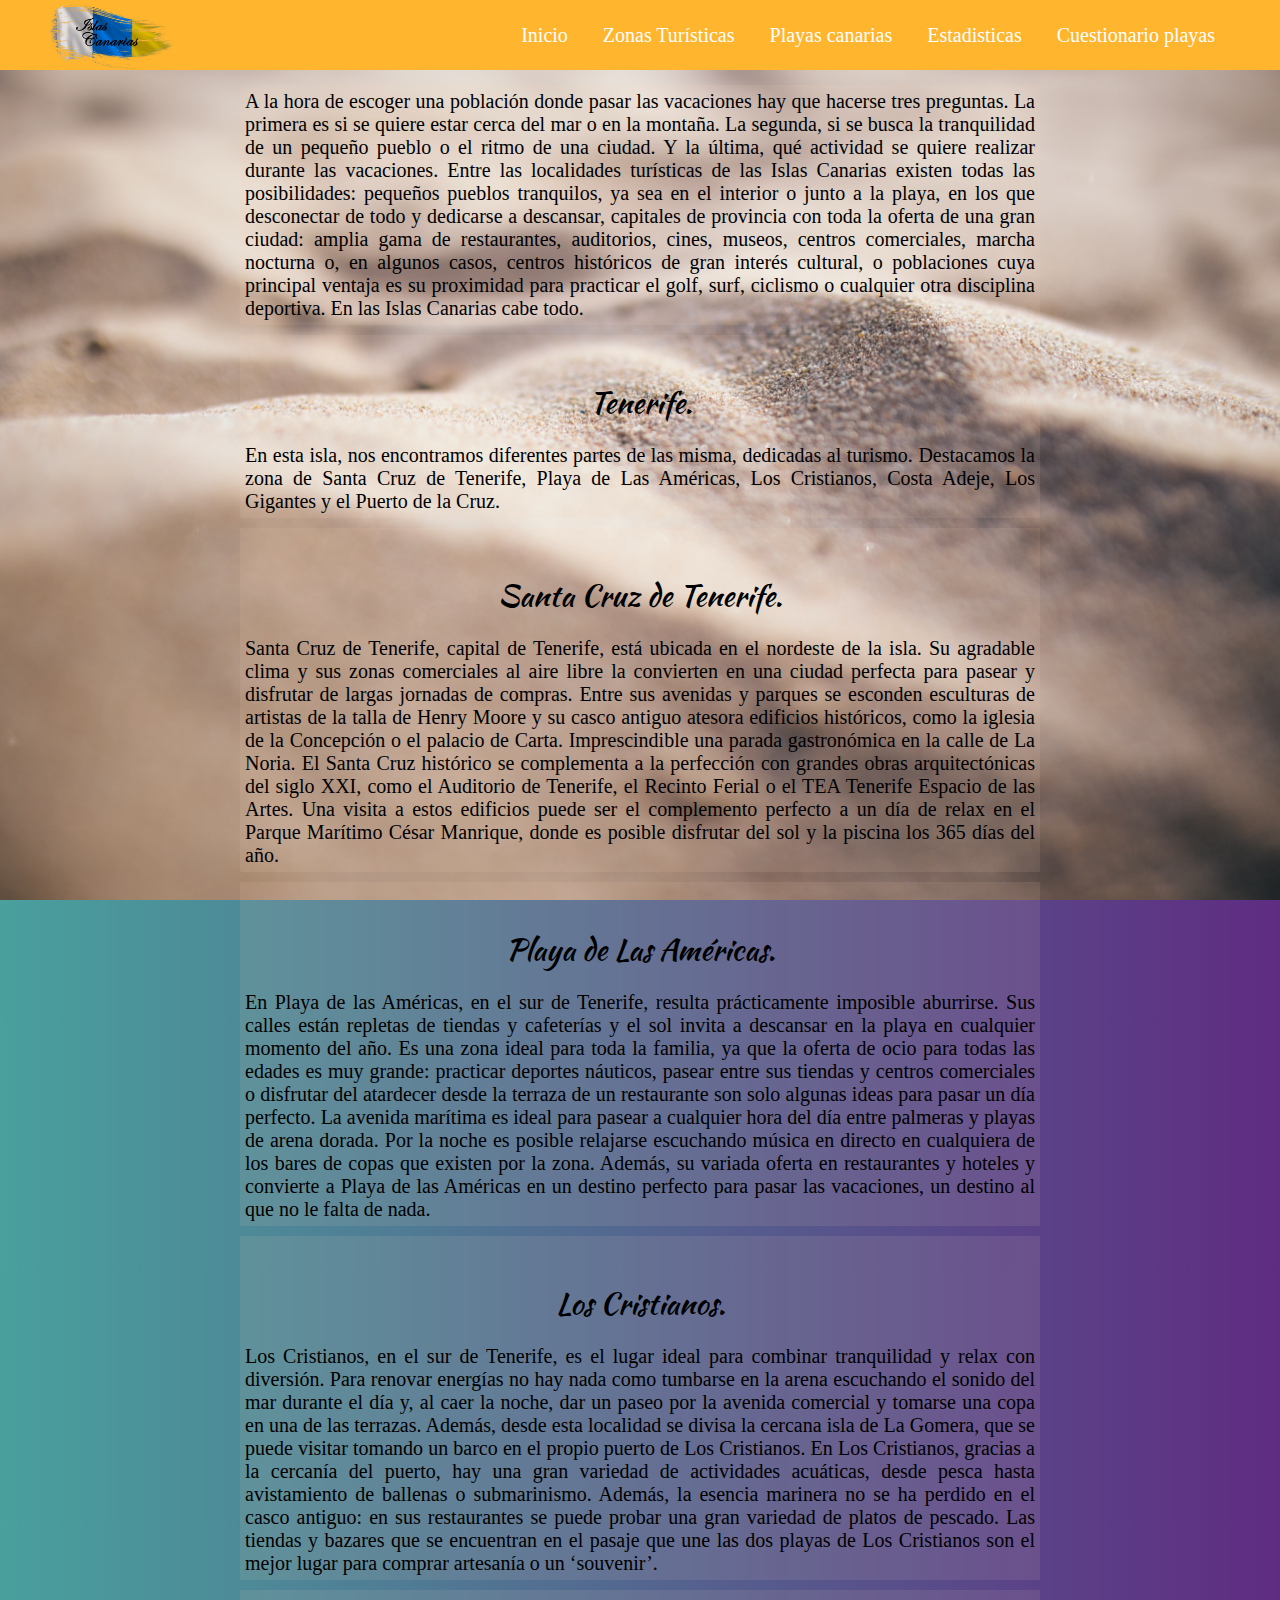
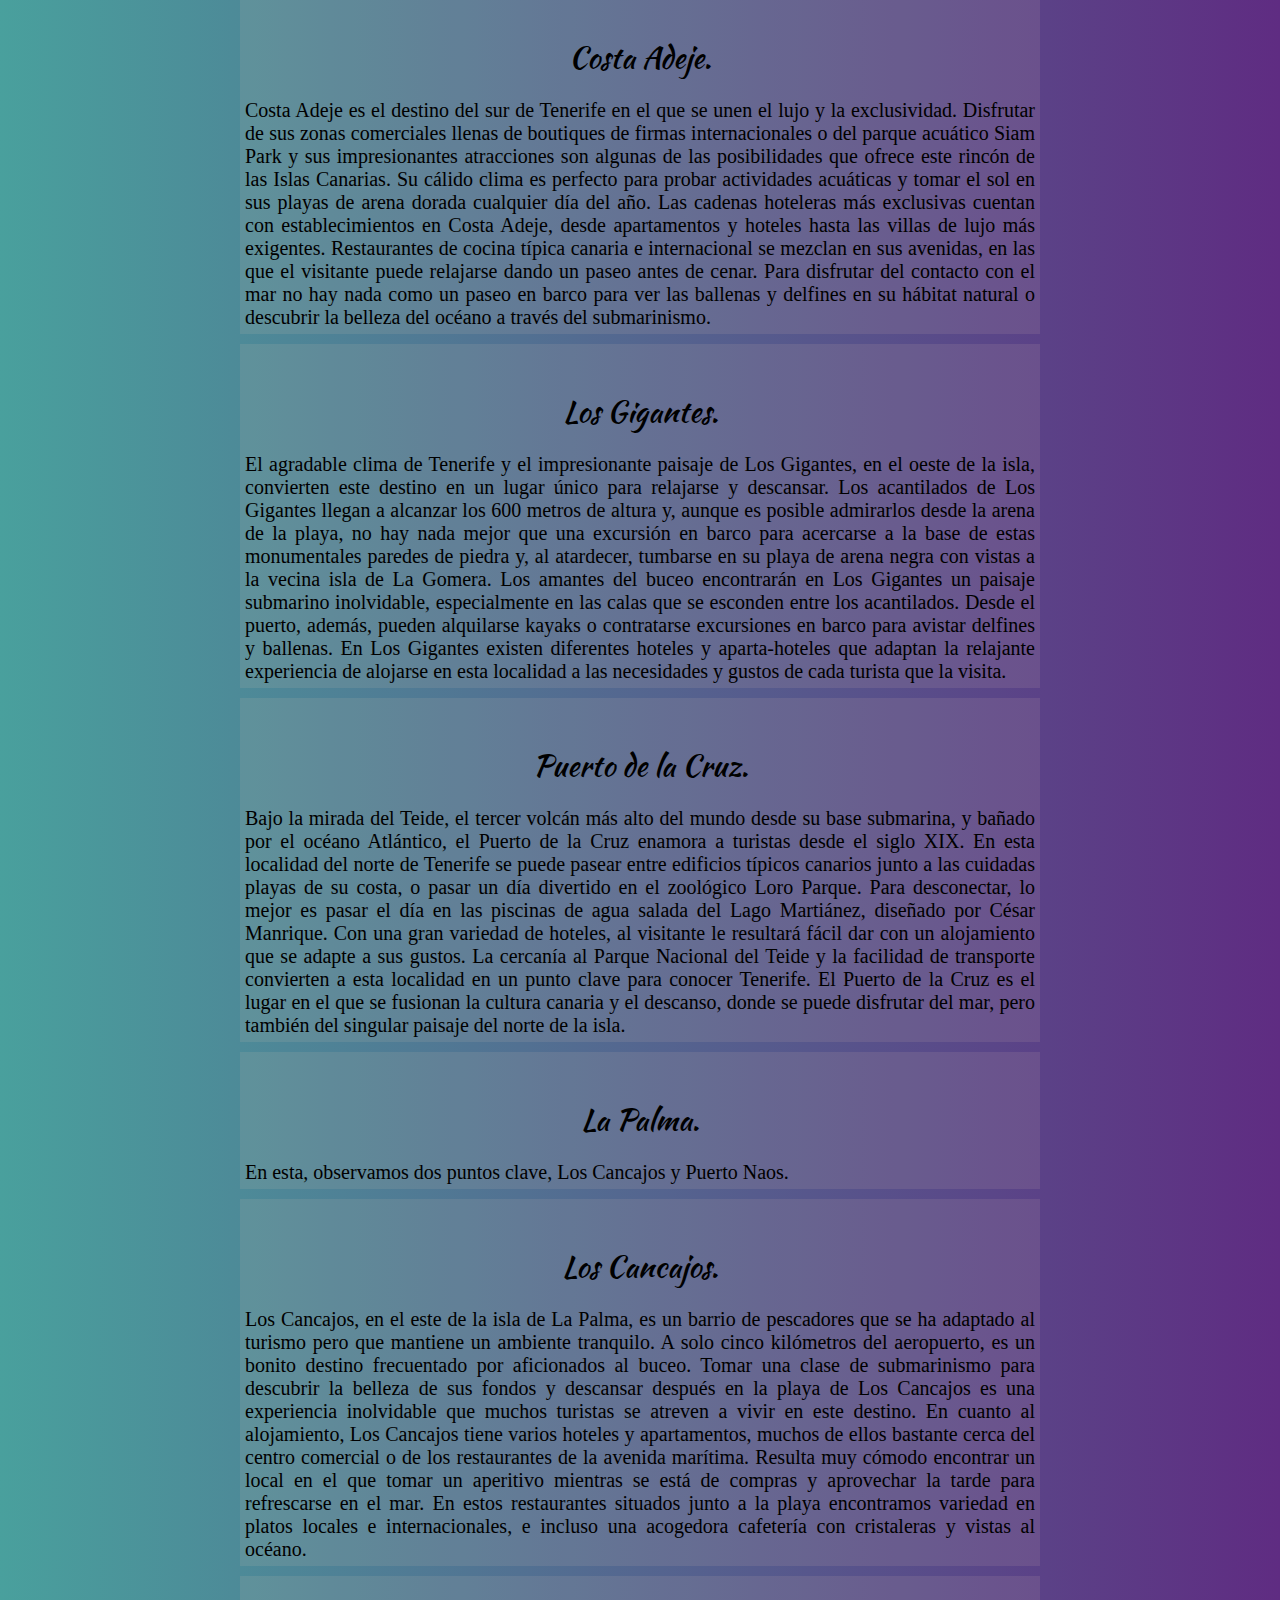
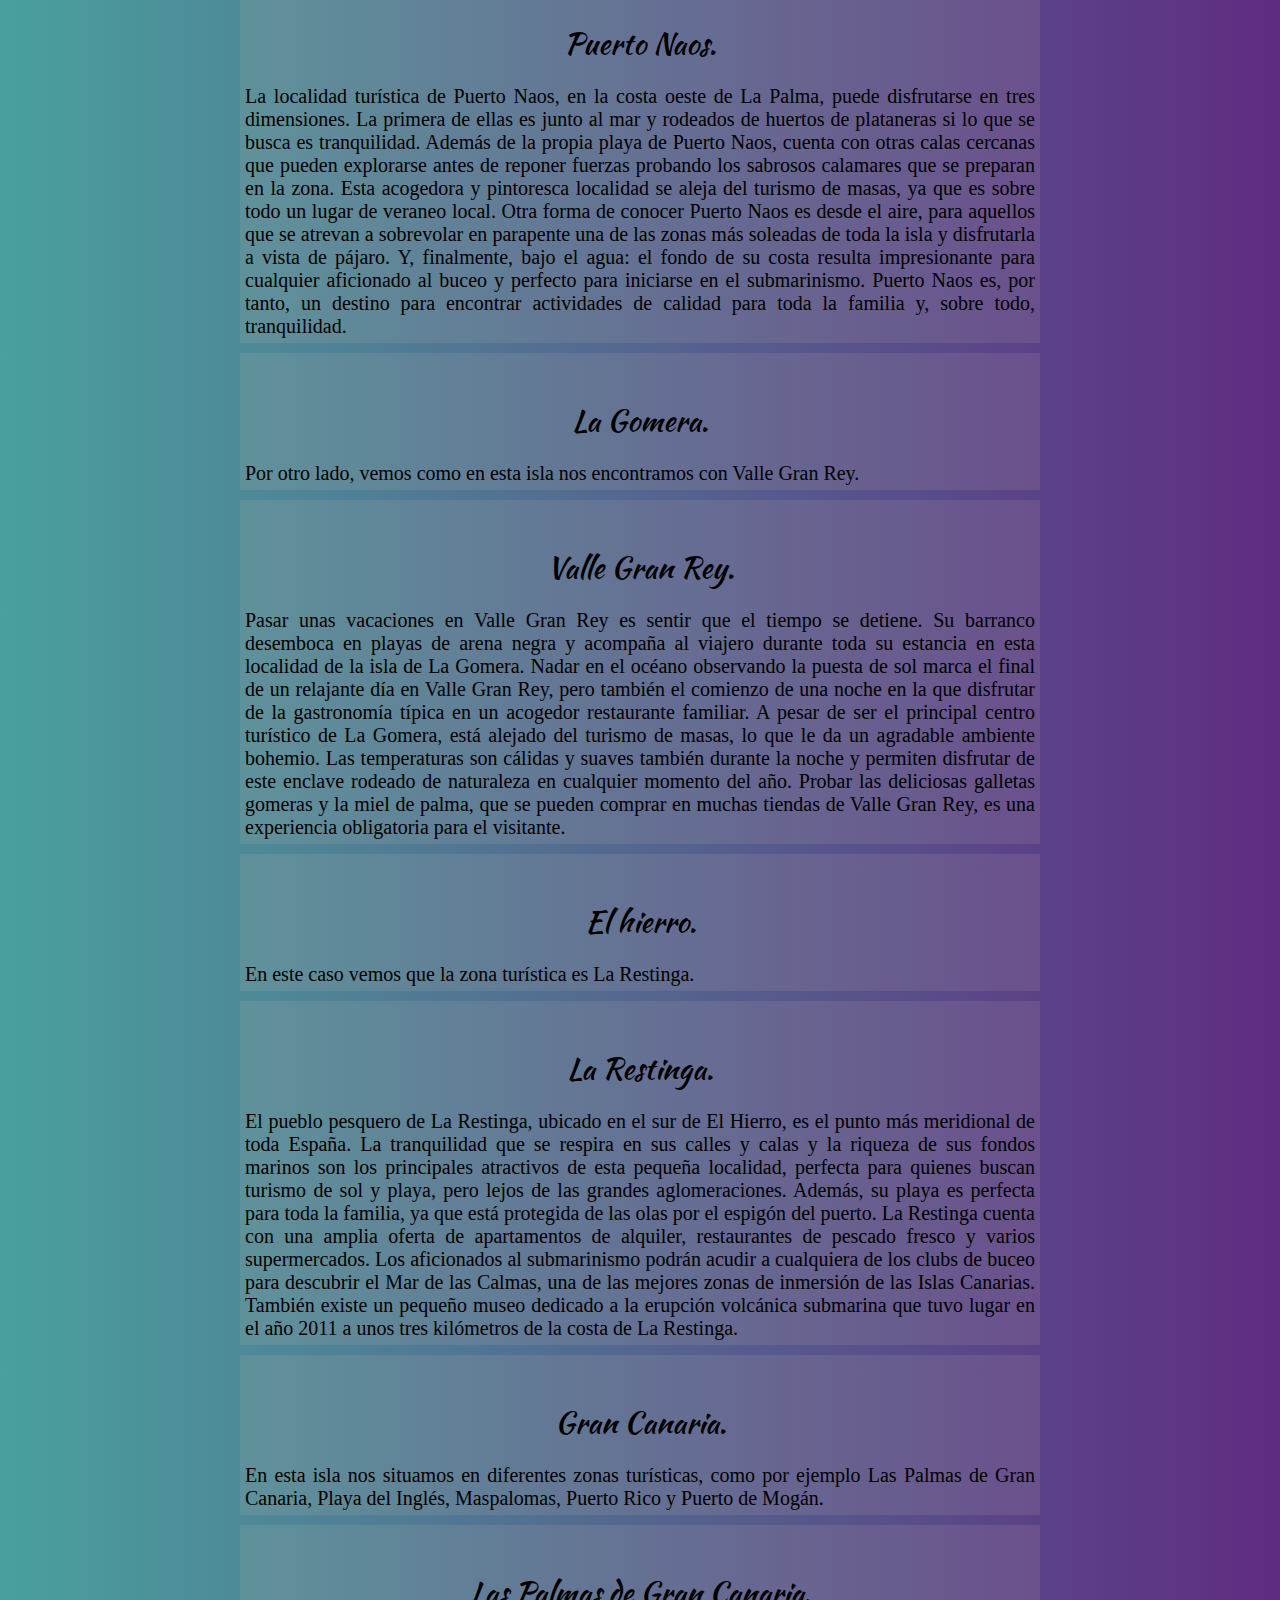
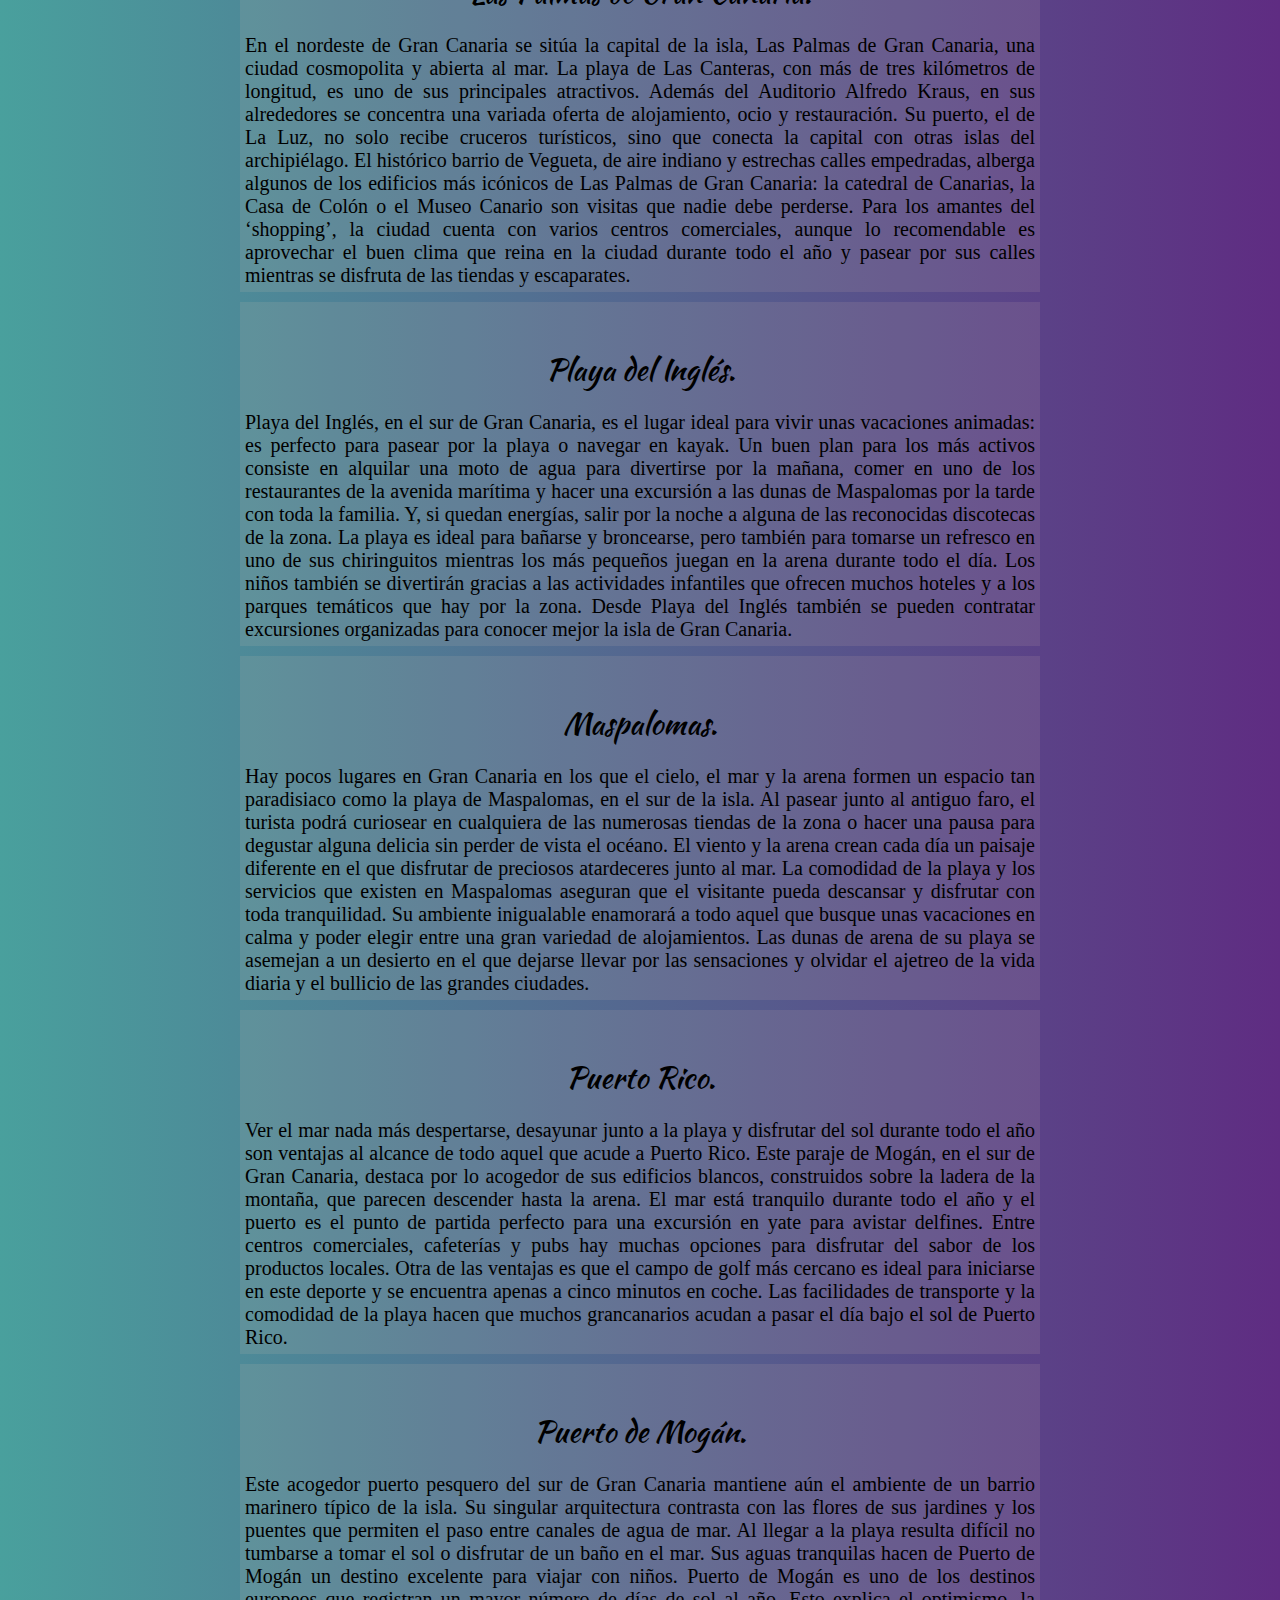
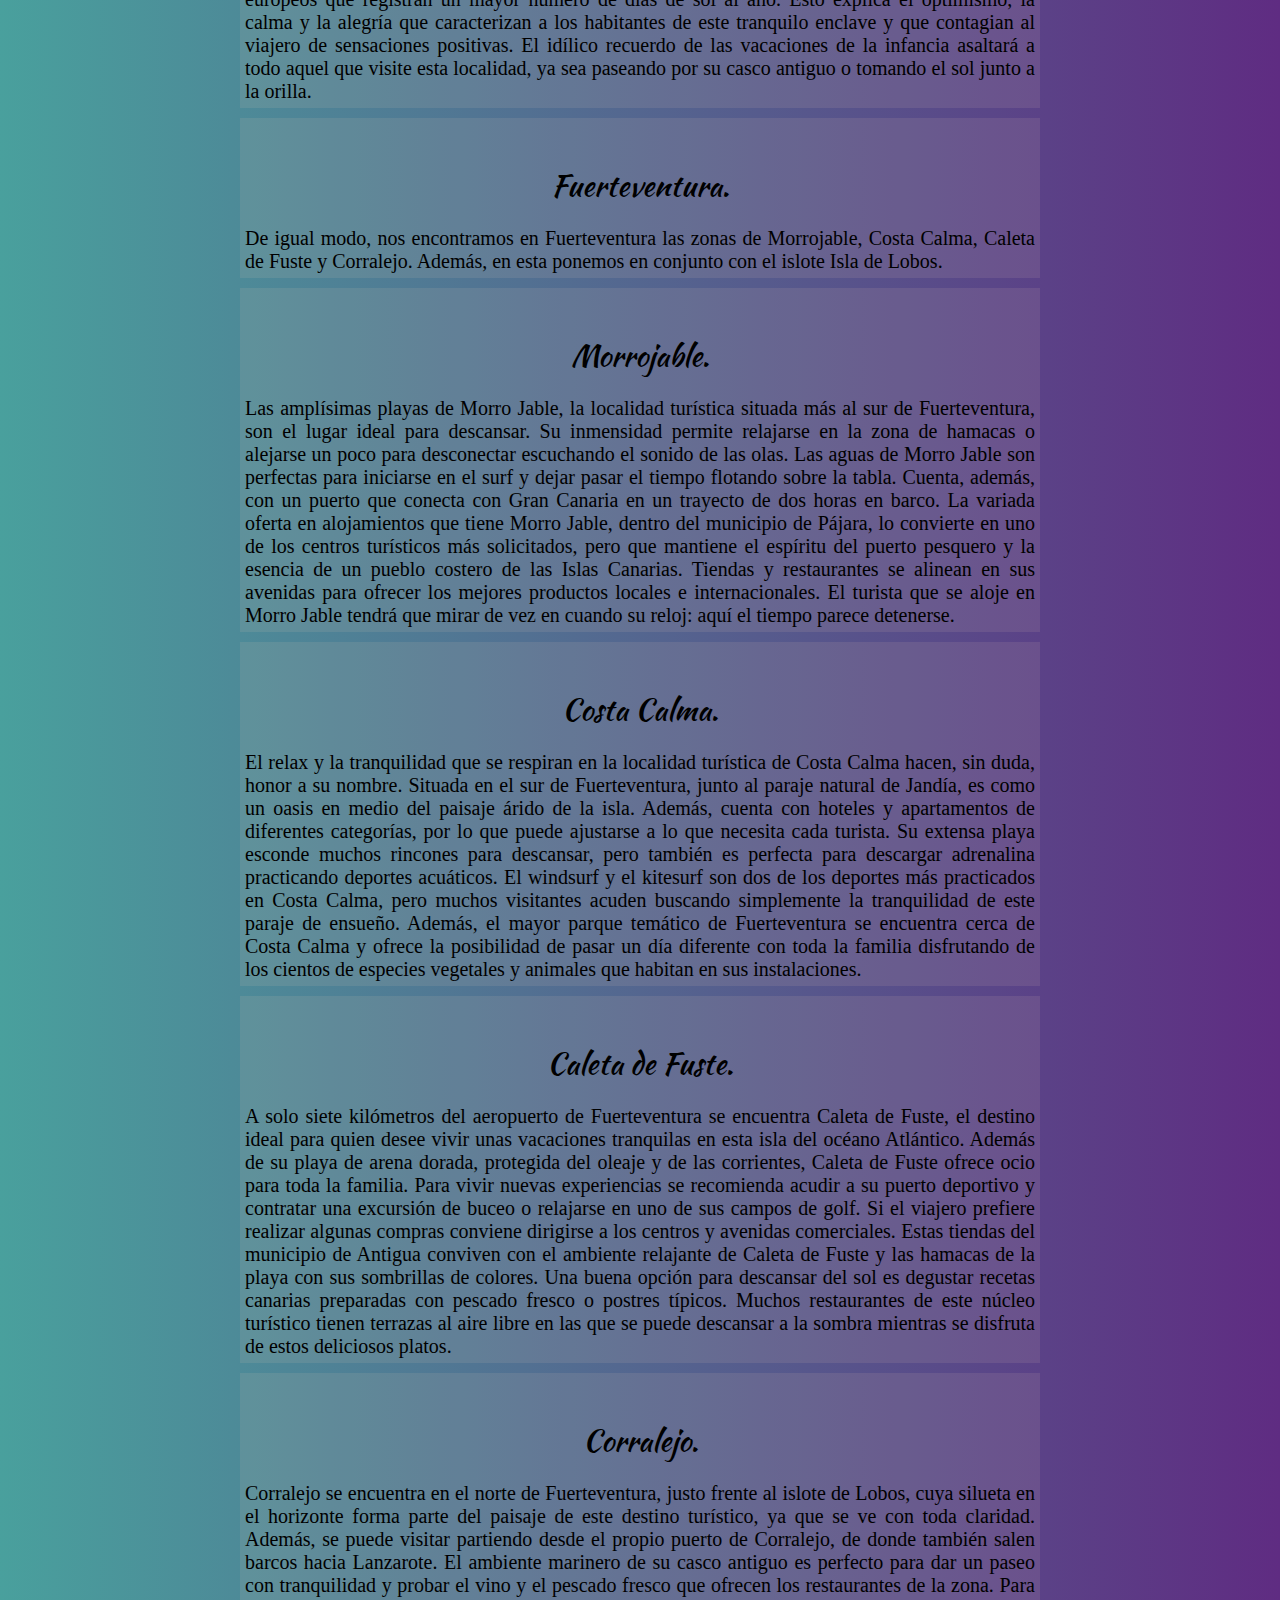
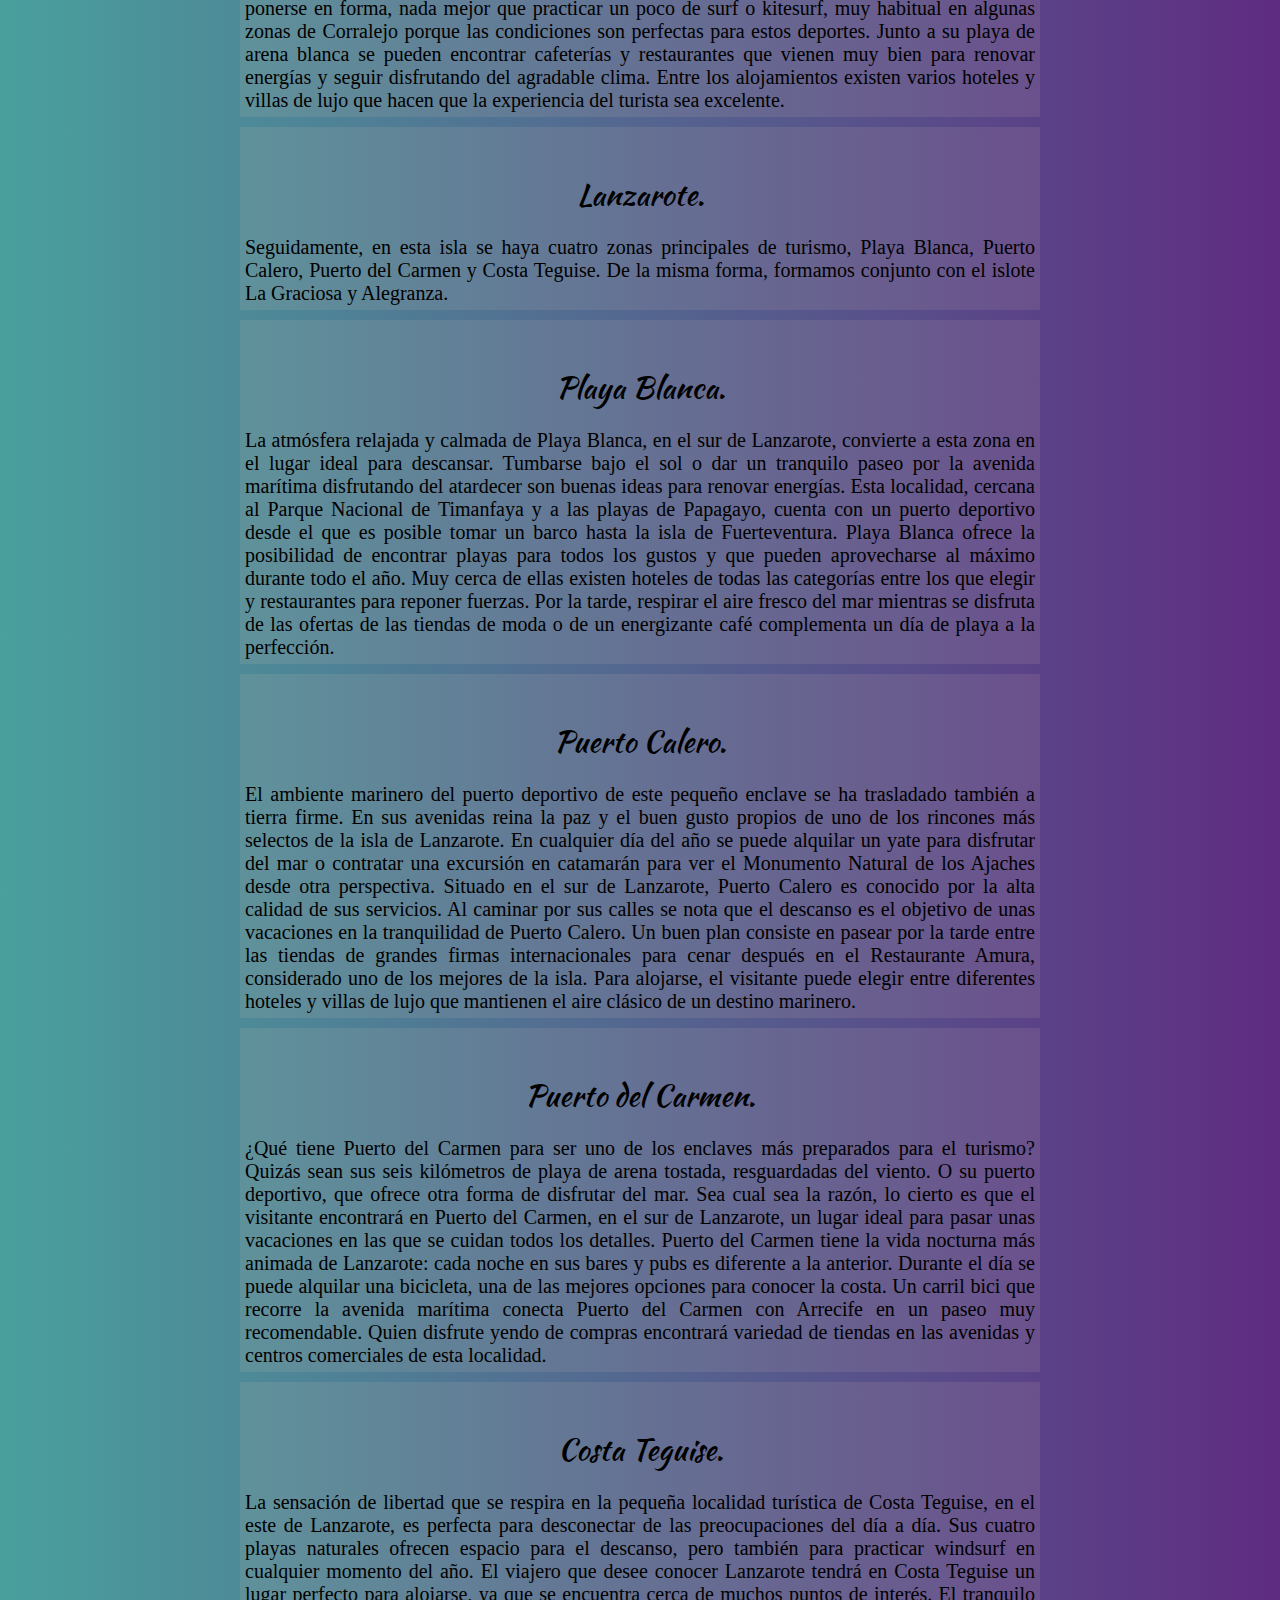
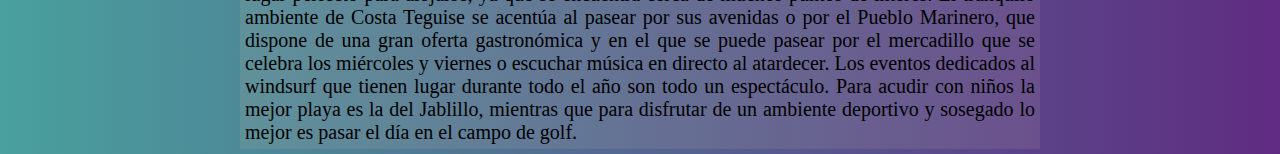
==== zonasturisticas.html @ 50552e31 "arreglos textos" ====
<!DOCTYPE html>
<html lang="es">

<head>
	<meta charset="UTF-8">
	<meta name="viewport" content="width=device-width, user-scalable=no, initial-scale=1.0, maximum-scale=1.0, minimum-scale=1.0">
	<title>TurismoCanarias.es</title>

	<!-- Scripts -->
	<script src="https://ajax.aspnetcdn.com/ajax/jQuery/jquery-3.3.1.min.js"></script>
	<script src="js/jquery.flexslider.js"></script>
	<script src="js/main-js.js"></script>

	<!-- Estilos -->
	<link rel="stylesheet" href="css/flexslider.css">
	<link rel="stylesheet" href="css/font-awesome.css">
	<link rel="stylesheet" href="css/main-estilos.css">
	<link rel="stylesheet" href="css/zonas-stylos.css">

	<!-- fuentes -->
	<link href="https://fonts.googleapis.com/css?family=Kaushan+Script|Pacifico" rel="stylesheet">
</head>

<body>
	<header>
		<div class="nav-mobile">
			<div class="block-icon">
				<img src="icons/menu.svg" alt="abrir menu" class="icono-normal abrir">
				<span class="texto info">Menú</span>
			</div>
		</div>
		<div class="nav-mobile-group">
			<ul>
				<li>
					<img src="icons/logo.png" alt="">
				</li>

				<li>
					<img src="icons/flecha-derecha-en-boton-circular.svg" alt="" class="details">
					<a href="index.html" class="item-group" class="texto">Inicio</a>
				</li>
				<li>
					<img src="icons/flecha-derecha-en-boton-circular.svg" alt="" class="details">
					<a href="zonasturistica.html" class="item-group" class="texto">Zonas Turísticas</a>
				</li>
				<li>
					<img src="icons/flecha-derecha-en-boton-circular.svg" alt="" class="details">
					<a href="#playas" class="item-group" class="texto">Playas canarias</a>
				</li>
				<li>
					<img src="icons/flecha-derecha-en-boton-circular.svg" alt="" class="details">
					<a href="#estadistica" class="item-group" class="texto">Estadisticas</a>
				</li>
				<li>
					<img src="icons/flecha-derecha-en-boton-circular.svg" alt="" class="details">
					<a href="#cuestionario" class="item-group" class="texto">Cuestionario playas</a>
				</li>
			</ul>
		</div>
		<div class="nav-desktop">
			<div class="bloqueA">
				<img src="icons/logo.png" alt="">
			</div>
			<div class="bloqueB">
				<a href="index.html" class="item-group">Inicio</a>

				<a href="zonasturisticas.html" class="item-group">Zonas Turísticas</a>

				<a href="#playas" class="item-group">Playas canarias</a>

				<a href="#estadistica" class="item-group">Estadisticas</a>

				<a href="#cuestionario" class="item-group">Cuestionario playas</a>
			</div>
		</div>
	</header>

	<div class="section1">
		<p> A la hora de escoger una población donde pasar las vacaciones hay que hacerse tres preguntas. La primera es si se quiere estar cerca del mar o en la montaña. La segunda, si se busca la tranquilidad de un pequeño pueblo o el ritmo de una ciudad. Y la última, qué actividad se quiere realizar durante las vacaciones. Entre las localidades turísticas de las Islas Canarias existen todas las posibilidades: pequeños pueblos tranquilos, ya sea en el interior o junto a la playa, en los que desconectar de todo y dedicarse a descansar, capitales de provincia con toda la oferta de una gran ciudad: amplia gama de restaurantes, auditorios, cines, museos, centros comerciales, marcha nocturna o, en algunos casos, centros históricos de gran interés cultural, o poblaciones cuya principal ventaja es su proximidad para practicar el golf, surf, ciclismo o cualquier otra disciplina deportiva. En las Islas Canarias cabe todo.
		</p>	
			
		<p>
			<span class="tituloNombre">Tenerife.</span>
			En esta isla, nos encontramos diferentes partes de las misma, dedicadas al turismo. Destacamos la zona de Santa Cruz de Tenerife, Playa de Las Américas, Los Cristianos, Costa Adeje, Los Gigantes y el Puerto de la Cruz.
		</p>

		
		<p>
			<span class="tituloNombre">Santa Cruz de Tenerife.</span>
			Santa Cruz de Tenerife, capital de Tenerife, está ubicada en el nordeste de la isla. Su agradable clima y sus zonas comerciales al aire libre la convierten en una ciudad perfecta para pasear y disfrutar de largas jornadas de compras. Entre sus avenidas y parques se esconden esculturas de artistas de la talla de Henry Moore y su casco antiguo atesora edificios históricos, como la iglesia de la Concepción o el palacio de Carta. Imprescindible una parada gastronómica en la calle de La Noria. El Santa Cruz histórico se complementa a la perfección con grandes obras arquitectónicas del siglo XXI, como el Auditorio de Tenerife, el Recinto Ferial o el TEA Tenerife Espacio de las Artes. Una visita a estos edificios puede ser el complemento perfecto a un día de relax en el Parque Marítimo César Manrique, donde es posible disfrutar del sol y la piscina los 365 días del año.
		</p>

		
		<p>
		<span class="tituloNombre"> Playa de Las Américas.</span>
			En Playa de las Américas, en el sur de Tenerife, resulta prácticamente imposible aburrirse. Sus calles están repletas de tiendas y cafeterías y el sol invita a descansar en la playa en cualquier momento del año. Es una zona ideal para toda la familia, ya que la oferta de ocio para todas las edades es muy grande: practicar deportes náuticos, pasear entre sus tiendas y centros comerciales o disfrutar del atardecer desde la terraza de un restaurante son solo algunas ideas para pasar un día perfecto. La avenida marítima es ideal para pasear a cualquier hora del día entre palmeras y playas de arena dorada. Por la noche es posible relajarse escuchando música en directo en cualquiera de los bares de copas que existen por la zona. Además, su variada oferta en restaurantes y hoteles y convierte a Playa de las Américas en un destino perfecto para pasar las vacaciones, un destino al que no le falta de nada. </p>

		
		<p><span class="tituloNombre">Los Cristianos.</span>
		Los Cristianos, en el sur de Tenerife, es el lugar ideal para combinar tranquilidad y relax con diversión. Para renovar energías no hay nada como tumbarse en la arena escuchando el sonido del mar durante el día y, al caer la noche, dar un paseo por la avenida comercial y tomarse una copa en una de las terrazas. Además, desde esta localidad se divisa la cercana isla de La Gomera, que se puede visitar tomando un barco en el propio puerto de Los Cristianos. En Los Cristianos, gracias a la cercanía del puerto, hay una gran variedad de actividades acuáticas, desde pesca hasta avistamiento de ballenas o submarinismo. Además, la esencia marinera no se ha perdido en el casco antiguo: en sus restaurantes se puede probar una gran variedad de platos de pescado. Las tiendas y bazares que se encuentran en el pasaje que une las dos playas de Los Cristianos son el mejor lugar para comprar artesanía o un ‘souvenir’.</p>

		
		<p>
		<span class="tituloNombre">Costa Adeje.</span>
		Costa Adeje es el destino del sur de Tenerife en el que se unen el lujo y la exclusividad. Disfrutar de sus zonas comerciales llenas de boutiques de firmas internacionales o del parque acuático Siam Park y sus impresionantes atracciones son algunas de las posibilidades que ofrece este rincón de las Islas Canarias. Su cálido clima es perfecto para probar actividades acuáticas y tomar el sol en sus playas de arena dorada cualquier día del año. Las cadenas hoteleras más exclusivas cuentan con establecimientos en Costa Adeje, desde apartamentos y hoteles hasta las villas de lujo más exigentes. Restaurantes de cocina típica canaria e internacional se mezclan en sus avenidas, en las que el visitante puede relajarse dando un paseo antes de cenar. Para disfrutar del contacto con el mar no hay nada como un paseo en barco para ver las ballenas y delfines en su hábitat natural o descubrir la belleza del océano a través del submarinismo.</p>

		
		<p>
		<span class="tituloNombre">Los Gigantes.</span>
		El agradable clima de Tenerife y el impresionante paisaje de Los Gigantes, en el oeste de la isla, convierten este destino en un lugar único para relajarse y descansar. Los acantilados de Los Gigantes llegan a alcanzar los 600 metros de altura y, aunque es posible admirarlos desde la arena de la playa, no hay nada mejor que una excursión en barco para acercarse a la base de estas monumentales paredes de piedra y, al atardecer, tumbarse en su playa de arena negra con vistas a la vecina isla de La Gomera. Los amantes del buceo encontrarán en Los Gigantes un paisaje submarino inolvidable, especialmente en las calas que se esconden entre los acantilados. Desde el puerto, además, pueden alquilarse kayaks o contratarse excursiones en barco para avistar delfines y ballenas. En Los Gigantes existen diferentes hoteles y aparta-hoteles que adaptan la relajante experiencia de alojarse en esta localidad a las necesidades y gustos de cada turista que la visita.</p>

		
		<p>
		<span class="tituloNombre">Puerto de la Cruz.</span>
		Bajo la mirada del Teide, el tercer volcán más alto del mundo desde su base submarina, y bañado por el océano Atlántico, el Puerto de la Cruz enamora a turistas desde el siglo XIX. En esta localidad del norte de Tenerife se puede pasear entre edificios típicos canarios junto a las cuidadas playas de su costa, o pasar un día divertido en el zoológico Loro Parque. Para desconectar, lo mejor es pasar el día en las piscinas de agua salada del Lago Martiánez, diseñado por César Manrique. Con una gran variedad de hoteles, al visitante le resultará fácil dar con un alojamiento que se adapte a sus gustos. La cercanía al Parque Nacional del Teide y la facilidad de transporte convierten a esta localidad en un punto clave para conocer Tenerife. El Puerto de la Cruz es el lugar en el que se fusionan la cultura canaria y el descanso, donde se puede disfrutar del mar, pero también del singular paisaje del norte de la isla. </p>

		
		<p> 
		<span class="tituloNombre">La Palma.</span>
		En esta, observamos dos puntos clave, Los Cancajos y Puerto Naos. </p>

		
		<p>
		<span class="tituloNombre">Los Cancajos.</span>
		Los Cancajos, en el este de la isla de La Palma, es un barrio de pescadores que se ha adaptado al turismo pero que mantiene un ambiente tranquilo. A solo cinco kilómetros del aeropuerto, es un bonito destino frecuentado por aficionados al buceo. Tomar una clase de submarinismo para descubrir la belleza de sus fondos y descansar después en la playa de Los Cancajos es una experiencia inolvidable que muchos turistas se atreven a vivir en este destino. En cuanto al alojamiento, Los Cancajos tiene varios hoteles y apartamentos, muchos de ellos bastante cerca del centro comercial o de los restaurantes de la avenida marítima. Resulta muy cómodo encontrar un local en el que tomar un aperitivo mientras se está de compras y aprovechar la tarde para refrescarse en el mar. En estos restaurantes situados junto a la playa encontramos variedad en platos locales e internacionales, e incluso una acogedora cafetería con cristaleras y vistas al océano.</p>

		
		<p>
		<span class="tituloNombre">Puerto Naos.</span>
		La localidad turística de Puerto Naos, en la costa oeste de La Palma, puede disfrutarse en tres dimensiones. La primera de ellas es junto al mar y rodeados de huertos de plataneras si lo que se busca es tranquilidad. Además de la propia playa de Puerto Naos, cuenta con otras calas cercanas que pueden explorarse antes de reponer fuerzas probando los sabrosos calamares que se preparan en la zona. Esta acogedora y pintoresca localidad se aleja del turismo de masas, ya que es sobre todo un lugar de veraneo local. Otra forma de conocer Puerto Naos es desde el aire, para aquellos que se atrevan a sobrevolar en parapente una de las zonas más soleadas de toda la isla y disfrutarla a vista de pájaro. Y, finalmente, bajo el agua: el fondo de su costa resulta impresionante para cualquier aficionado al buceo y perfecto para iniciarse en el submarinismo. Puerto Naos es, por tanto, un destino para encontrar actividades de calidad para toda la familia y, sobre todo, tranquilidad.</p>

		
		<p>
		<span class="tituloNombre">La Gomera.</span>
		Por otro lado, vemos como en esta isla nos encontramos con Valle Gran Rey.</p>

		
		<p>
		<span class="tituloNombre">Valle Gran Rey.</span>Pasar unas vacaciones en Valle Gran Rey es sentir que el tiempo se detiene. Su barranco desemboca en playas de arena negra y acompaña al viajero durante toda su estancia en esta localidad de la isla de La Gomera. Nadar en el océano observando la puesta de sol marca el final de un relajante día en Valle Gran Rey, pero también el comienzo de una noche en la que disfrutar de la gastronomía típica en un acogedor restaurante familiar. A pesar de ser el principal centro turístico de La Gomera, está alejado del turismo de masas, lo que le da un agradable ambiente bohemio. Las temperaturas son cálidas y suaves también durante la noche y permiten disfrutar de este enclave rodeado de naturaleza en cualquier momento del año. Probar las deliciosas galletas gomeras y la miel de palma, que se pueden comprar en muchas tiendas de Valle Gran Rey, es una experiencia obligatoria para el visitante. </p>

		
		<p>
		<span class="tituloNombre">El hierro.</span>
		En este caso vemos que la zona turística es La Restinga. </p>

		
		<p>
		<span class="tituloNombre">La Restinga.</span>
		El pueblo pesquero de La Restinga, ubicado en el sur de El Hierro, es el punto más meridional de toda España. La tranquilidad que se respira en sus calles y calas y la riqueza de sus fondos marinos son los principales atractivos de esta pequeña localidad, perfecta para quienes buscan turismo de sol y playa, pero lejos de las grandes aglomeraciones. Además, su playa es perfecta para toda la familia, ya que está protegida de las olas por el espigón del puerto. La Restinga cuenta con una amplia oferta de apartamentos de alquiler, restaurantes de pescado fresco y varios supermercados. Los aficionados al submarinismo podrán acudir a cualquiera de los clubs de buceo para descubrir el Mar de las Calmas, una de las mejores zonas de inmersión de las Islas Canarias. También existe un pequeño museo dedicado a la erupción volcánica submarina que tuvo lugar en el año 2011 a unos tres kilómetros de la costa de La Restinga.</p>

		
		<p>
		<span class="tituloNombre">Gran Canaria.</span>
		En esta isla nos situamos en diferentes zonas turísticas, como por ejemplo Las Palmas de Gran Canaria, Playa del Inglés, Maspalomas, Puerto Rico y Puerto de Mogán. </p>

		
		<p>
		<span class="tituloNombre">Las Palmas de Gran Canaria.</span>
		En el nordeste de Gran Canaria se sitúa la capital de la isla, Las Palmas de Gran Canaria, una ciudad cosmopolita y abierta al mar. La playa de Las Canteras, con más de tres kilómetros de longitud, es uno de sus principales atractivos. Además del Auditorio Alfredo Kraus, en sus alrededores se concentra una variada oferta de alojamiento, ocio y restauración. Su puerto, el de La Luz, no solo recibe cruceros turísticos, sino que conecta la capital con otras islas del archipiélago. El histórico barrio de Vegueta, de aire indiano y estrechas calles empedradas, alberga algunos de los edificios más icónicos de Las Palmas de Gran Canaria: la catedral de Canarias, la Casa de Colón o el Museo Canario son visitas que nadie debe perderse. Para los amantes del ‘shopping’, la ciudad cuenta con varios centros comerciales, aunque lo recomendable es aprovechar el buen clima que reina en la ciudad durante todo el año y pasear por sus calles mientras se disfruta de las tiendas y escaparates.</p>

		
		<p>
		<span class="tituloNombre">Playa del Inglés.</span>
		Playa del Inglés, en el sur de Gran Canaria, es el lugar ideal para vivir unas vacaciones animadas: es perfecto para pasear por la playa o navegar en kayak. Un buen plan para los más activos consiste en alquilar una moto de agua para divertirse por la mañana, comer en uno de los restaurantes de la avenida marítima y hacer una excursión a las dunas de Maspalomas por la tarde con toda la familia. Y, si quedan energías, salir por la noche a alguna de las reconocidas discotecas de la zona. La playa es ideal para bañarse y broncearse, pero también para tomarse un refresco en uno de sus chiringuitos mientras los más pequeños juegan en la arena durante todo el día. Los niños también se divertirán gracias a las actividades infantiles que ofrecen muchos hoteles y a los parques temáticos que hay por la zona. Desde Playa del Inglés también se pueden contratar excursiones organizadas para conocer mejor la isla de Gran Canaria. </p>

		
		<p><span class="tituloNombre">Maspalomas.</span>Hay pocos lugares en Gran Canaria en los que el cielo, el mar y la arena formen un espacio tan paradisiaco como la playa de Maspalomas, en el sur de la isla. Al pasear junto al antiguo faro, el turista podrá curiosear en cualquiera de las numerosas tiendas de la zona o hacer una pausa para degustar alguna delicia sin perder de vista el océano. El viento y la arena crean cada día un paisaje diferente en el que disfrutar de preciosos atardeceres junto al mar. La comodidad de la playa y los servicios que existen en Maspalomas aseguran que el visitante pueda descansar y disfrutar con toda tranquilidad. Su ambiente inigualable enamorará a todo aquel que busque unas vacaciones en calma y poder elegir entre una gran variedad de alojamientos. Las dunas de arena de su playa se asemejan a un desierto en el que dejarse llevar por las sensaciones y olvidar el ajetreo de la vida diaria y el bullicio de las grandes ciudades.</p>

		
		<p><span class="tituloNombre">Puerto Rico.</span>Ver el mar nada más despertarse, desayunar junto a la playa y disfrutar del sol durante todo el año son ventajas al alcance de todo aquel que acude a Puerto Rico. Este paraje de Mogán, en el sur de Gran Canaria, destaca por lo acogedor de sus edificios blancos, construidos sobre la ladera de la montaña, que parecen descender hasta la arena. El mar está tranquilo durante todo el año y el puerto es el punto de partida perfecto para una excursión en yate para avistar delfines. Entre centros comerciales, cafeterías y pubs hay muchas opciones para disfrutar del sabor de los productos locales. Otra de las ventajas es que el campo de golf más cercano es ideal para iniciarse en este deporte y se encuentra apenas a cinco minutos en coche. Las facilidades de transporte y la comodidad de la playa hacen que muchos grancanarios acudan a pasar el día bajo el sol de Puerto Rico.</p>

		
		<p><span class="tituloNombre">Puerto de Mogán.</span>Este acogedor puerto pesquero del sur de Gran Canaria mantiene aún el ambiente de un barrio marinero típico de la isla. Su singular arquitectura contrasta con las flores de sus jardines y los puentes que permiten el paso entre canales de agua de mar. Al llegar a la playa resulta difícil no tumbarse a tomar el sol o disfrutar de un baño en el mar. Sus aguas tranquilas hacen de Puerto de Mogán un destino excelente para viajar con niños. Puerto de Mogán es uno de los destinos europeos que registran un mayor número de días de sol al año. Esto explica el optimismo, la calma y la alegría que caracterizan a los habitantes de este tranquilo enclave y que contagian al viajero de sensaciones positivas. El idílico recuerdo de las vacaciones de la infancia asaltará a todo aquel que visite esta localidad, ya sea paseando por su casco antiguo o tomando el sol junto a la orilla.</p>

		
		<p><span class="tituloNombre">Fuerteventura.</span>De igual modo, nos encontramos en Fuerteventura las zonas de Morrojable, Costa Calma, Caleta de Fuste y Corralejo. Además, en esta ponemos en conjunto con el islote Isla de Lobos. </p>

		
		<p><span class="tituloNombre">Morrojable.</span>Las amplísimas playas de Morro Jable, la localidad turística situada más al sur de Fuerteventura, son el lugar ideal para descansar. Su inmensidad permite relajarse en la zona de hamacas o alejarse un poco para desconectar escuchando el sonido de las olas. Las aguas de Morro Jable son perfectas para iniciarse en el surf y dejar pasar el tiempo flotando sobre la tabla. Cuenta, además, con un puerto que conecta con Gran Canaria en un trayecto de dos horas en barco. La variada oferta en alojamientos que tiene Morro Jable, dentro del municipio de Pájara, lo convierte en uno de los centros turísticos más solicitados, pero que mantiene el espíritu del puerto pesquero y la esencia de un pueblo costero de las Islas Canarias. Tiendas y restaurantes se alinean en sus avenidas para ofrecer los mejores productos locales e internacionales. El turista que se aloje en Morro Jable tendrá que mirar de vez en cuando su reloj: aquí el tiempo parece detenerse. </p>

		
		<p><span class="tituloNombre">Costa Calma.</span>El relax y la tranquilidad que se respiran en la localidad turística de Costa Calma hacen, sin duda, honor a su nombre. Situada en el sur de Fuerteventura, junto al paraje natural de Jandía, es como un oasis en medio del paisaje árido de la isla. Además, cuenta con hoteles y apartamentos de diferentes categorías, por lo que puede ajustarse a lo que necesita cada turista. Su extensa playa esconde muchos rincones para descansar, pero también es perfecta para descargar adrenalina practicando deportes acuáticos. El windsurf y el kitesurf son dos de los deportes más practicados en Costa Calma, pero muchos visitantes acuden buscando simplemente la tranquilidad de este paraje de ensueño. Además, el mayor parque temático de Fuerteventura se encuentra cerca de Costa Calma y ofrece la posibilidad de pasar un día diferente con toda la familia disfrutando de los cientos de especies vegetales y animales que habitan en sus instalaciones. </p>

		
		<p><span class="tituloNombre">Caleta de Fuste.</span>A solo siete kilómetros del aeropuerto de Fuerteventura se encuentra Caleta de Fuste, el destino ideal para quien desee vivir unas vacaciones tranquilas en esta isla del océano Atlántico. Además de su playa de arena dorada, protegida del oleaje y de las corrientes, Caleta de Fuste ofrece ocio para toda la familia. Para vivir nuevas experiencias se recomienda acudir a su puerto deportivo y contratar una excursión de buceo o relajarse en uno de sus campos de golf. Si el viajero prefiere realizar algunas compras conviene dirigirse a los centros y avenidas comerciales. Estas tiendas del municipio de Antigua conviven con el ambiente relajante de Caleta de Fuste y las hamacas de la playa con sus sombrillas de colores. Una buena opción para descansar del sol es degustar recetas canarias preparadas con pescado fresco o postres típicos. Muchos restaurantes de este núcleo turístico tienen terrazas al aire libre en las que se puede descansar a la sombra mientras se disfruta de estos deliciosos platos.</p>

		
		<p><span class="tituloNombre">Corralejo.</span>Corralejo se encuentra en el norte de Fuerteventura, justo frente al islote de Lobos, cuya silueta en el horizonte forma parte del paisaje de este destino turístico, ya que se ve con toda claridad. Además, se puede visitar partiendo desde el propio puerto de Corralejo, de donde también salen barcos hacia Lanzarote. El ambiente marinero de su casco antiguo es perfecto para dar un paseo con tranquilidad y probar el vino y el pescado fresco que ofrecen los restaurantes de la zona. Para ponerse en forma, nada mejor que practicar un poco de surf o kitesurf, muy habitual en algunas zonas de Corralejo porque las condiciones son perfectas para estos deportes. Junto a su playa de arena blanca se pueden encontrar cafeterías y restaurantes que vienen muy bien para renovar energías y seguir disfrutando del agradable clima. Entre los alojamientos existen varios hoteles y villas de lujo que hacen que la experiencia del turista sea excelente.</p>
		
		
		<p><span class="tituloNombre">Lanzarote.</span>Seguidamente, en esta isla se haya cuatro zonas principales de turismo, Playa Blanca, Puerto Calero, Puerto del Carmen y Costa Teguise. De la misma forma, formamos conjunto con el islote La Graciosa y Alegranza.</p>
		
		
		<p><span class="tituloNombre">Playa Blanca.</span>La atmósfera relajada y calmada de Playa Blanca, en el sur de Lanzarote, convierte a esta zona en el lugar ideal para descansar. Tumbarse bajo el sol o dar un tranquilo paseo por la avenida marítima disfrutando del atardecer son buenas ideas para renovar energías. Esta localidad, cercana al Parque Nacional de Timanfaya y a las playas de Papagayo, cuenta con un puerto deportivo desde el que es posible tomar un barco hasta la isla de Fuerteventura. Playa Blanca ofrece la posibilidad de encontrar playas para todos los gustos y que pueden aprovecharse al máximo durante todo el año. Muy cerca de ellas existen hoteles de todas las categorías entre los que elegir y restaurantes para reponer fuerzas. Por la tarde, respirar el aire fresco del mar mientras se disfruta de las ofertas de las tiendas de moda o de un energizante café complementa un día de playa a la perfección.</p>

		
		<p><span class="tituloNombre">Puerto Calero.</span>El ambiente marinero del puerto deportivo de este pequeño enclave se ha trasladado también a tierra firme. En sus avenidas reina la paz y el buen gusto propios de uno de los rincones más selectos de la isla de Lanzarote. En cualquier día del año se puede alquilar un yate para disfrutar del mar o contratar una excursión en catamarán para ver el Monumento Natural de los Ajaches desde otra perspectiva. Situado en el sur de Lanzarote, Puerto Calero es conocido por la alta calidad de sus servicios. Al caminar por sus calles se nota que el descanso es el objetivo de unas vacaciones en la tranquilidad de Puerto Calero. Un buen plan consiste en pasear por la tarde entre las tiendas de grandes firmas internacionales para cenar después en el Restaurante Amura, considerado uno de los mejores de la isla. Para alojarse, el visitante puede elegir entre diferentes hoteles y villas de lujo que mantienen el aire clásico de un destino marinero. </p>

		
		<p><span class="tituloNombre">Puerto del Carmen.</span>
		¿Qué tiene Puerto del Carmen para ser uno de los enclaves más preparados para el turismo? Quizás sean sus seis kilómetros de playa de arena tostada, resguardadas del viento. O su puerto deportivo, que ofrece otra forma de disfrutar del mar. Sea cual sea la razón, lo cierto es que el visitante encontrará en Puerto del Carmen, en el sur de Lanzarote, un lugar ideal para pasar unas vacaciones en las que se cuidan todos los detalles. Puerto del Carmen tiene la vida nocturna más animada de Lanzarote: cada noche en sus bares y pubs es diferente a la anterior. Durante el día se puede alquilar una bicicleta, una de las mejores opciones para conocer la costa. Un carril bici que recorre la avenida marítima conecta Puerto del Carmen con Arrecife en un paseo muy recomendable. Quien disfrute yendo de compras encontrará variedad de tiendas en las avenidas y centros comerciales de esta localidad.</p>

		
		<p><span class="tituloNombre">Costa Teguise.</span>
		La sensación de libertad que se respira en la pequeña localidad turística de Costa Teguise, en el este de Lanzarote, es perfecta para desconectar de las preocupaciones del día a día. Sus cuatro playas naturales ofrecen espacio para el descanso, pero también para practicar windsurf en cualquier momento del año. El viajero que desee conocer Lanzarote tendrá en Costa Teguise un lugar perfecto para alojarse, ya que se encuentra cerca de muchos puntos de interés. El tranquilo ambiente de Costa Teguise se acentúa al pasear por sus avenidas o por el Pueblo Marinero, que dispone de una gran oferta gastronómica y en el que se puede pasear por el mercadillo que se celebra los miércoles y viernes o escuchar música en directo al atardecer. Los eventos dedicados al windsurf que tienen lugar durante todo el año son todo un espectáculo. Para acudir con niños la mejor playa es la del Jablillo, mientras que para disfrutar de un ambiente deportivo y sosegado lo mejor es pasar el día en el campo de golf.</p>
	</div>
</body>
</html>
---- css/main-estilos.css ----
/* 
colores:
	naranja:    FF5533
	rojo:       E64E30
	azul:       3A8AC0
	amarillo    FFB52D
	gris:		4C4C4C

fuentes:
	font-family: 'Pacifico', cursive;
	font-family: 'Kaushan Script', cursive;
*/

* {
    padding: 0;
    margin: 0;
    -webkit-box-sizing: border-box;
    -moz-box-sizing: border-box;
    box-sizing: border-box;
    font-size: 20px;
}

body {
    background-color: #2edaec;
}

/* clases generales*/

.icono-normal {
    width: 30px;
    height: 30px;
}

/* clases generales*/

.nav-mobile {
    height: 70px;
    background-color: #FFB52D;
    position: fixed;
    width: 100%;
    top: 0;
    left: 0;
    z-index: 2;
    padding-top: 9px;
}

.block-text {
    width: 50%;
}

.block-icon {
    text-align: center;
    width: 170px;
    padding: 7px;
    padding-right: 0;
    cursor: pointer;
    display: flex;
    justify-content: center;
    align-items: center;
}

.texto {
    font-size: 1.5em;
    color: white;
}

.info {
    margin-left: 15px;
}

.nav-mobile-group {
    padding-top: 55px;
    background-color: #FFB52D;
    min-width: 200px;
    height: 100vh;
    max-width: 250px;
    position: fixed;
    top: 0;
    left: -100%;
    z-index: 1;
}

.nav-mobile-group > ul > li {
    padding: 10px;
    display: flex;
    align-items: center;
}

.nav-mobile-group > ul > li:nth-child(1) {
    text-align: center;
    padding: 20px;
    display: block;
}

.details {
    width: 15px;
    height: 15px;
    margin: 5px;
}

.nav-mobile-group > ul > li > a {
    color: white;
    text-decoration: none;
}

.nav-mobile-group > ul > li > a:hover {
    color: #3A8AC0;
}

.nav-mobile-group > ul > li:nth-child(1) > img {
    width: 200px;
}

.nav-desktop {
    background-color: #FFB52D;
    padding-left: 50px;
    padding-right: 50px;
    display: flex;
    align-items: center;
    position: fixed;
    width: 100%;
    top: 0;
    left: 0;
    z-index: 99;
}

.nav-desktop > .bloqueA {
    width: 140px;
}

.nav-desktop > .bloqueA > img {
    display: block;
    width: 100%;
}

.nav-desktop > .bloqueB {
    text-align: right;
    width: 100%;
}

.nav-desktop > .bloqueB > a {
    margin: 10px;
    padding: 5px;
    color: white;
    text-decoration: none;
}

.nav-desktop > .bloqueB > a:hover {
    color: #3A8AC0;
}

.nav-mobile {
    display: none;
    z-index: 100;
}

.nav-mobile-group {
    display: none;
    z-index: 99;
}

/*fin navegador*/

.section {
    padding: 20px;
}

.bloque1 {
    margin-top: 70px;
    background-image: url(../img/rene_egli_sotavento_fuerteventura.jpg);
    background-repeat: no-repeat;
    background-attachment: fixed;
    background-size: cover;
    background-position: center;
    padding: 0;
}

.bloque1 > h1 {
    background-color: rgba(255, 255, 255, 0.2);
    text-align: center;
    font-family: 'Kaushan Script', cursive;
    font-size: 2em;
    padding: 50px;
    color: #4C4C4C;
}

.bloque1 > h1 > span {
    font-size: 2.3em;
}

.tituloNombre {
    font-family: 'Kaushan Script', cursive;
    font-size: 1.5em;
    padding-top:40px;
    text-align: center;
    margin-bottom: 20px;
}

.section:nth-child(2n) {
    background-color: white;
}

.section > div > img {
    display: block;
    margin: auto;
}

.bloque2{
	display: flex;
	flex-wrap: wrap;
	justify-content: space-around;
	align-items: center;
	padding-bottom: 50px;
	padding-top: 0;
	
	background-image: url(../img/beach-dunes-sand-34061.jpg);
	background-attachment: fixed;
	background-position: center;
	background-repeat: no-repeat;
	background-size: cover;
}

.bloque2 > div{
	width: 700px;
	text-align: center;
}

.flexslider {
	background-color: rgba(255,255,255,0.5);
    max-width: 50%;
	height: 300px;
}

.flex-caption {
    width: 100%;
    left: 0;
    bottom: 0;
    color: #fff;
    text-shadow: 0 -1px 0 rgba(0, 0, 0, .3);
    font-size: 1.2em;
    color: black;
    font-family: 'Kaushan Script', cursive;
    text-align: center;
    padding: 5px;
}

.bloque3 {
	display: flex;
	flex-wrap: wrap;
	justify-content: space-between;
	padding-top: 30px;
	padding-bottom: 30px;
}

.bloque3 > div{
	width: 50%;
	max-width: 900px;
	text-align: center;
}

.playistas{
    display: block;
    width: 100%;
    max-width: 810px;
    height: 110vh;
    margin: auto;
    border: none;
}

.bloque4 > h1{	
	font-family: 'Kaushan Script', cursive;
	text-align: center;
	padding: 30px;
}

@media only screen and (max-width: 800px) {
    .nav-mobile {
        display: block;
    }

    .nav-mobile-group {
        display: block;
    }

    .nav-desktop {
        display: none;
    }

    .container {
        margin-top: 50px;
    }

    .flexslider {
        max-width: 100%;
		height: auto;
    }
	
	.bloque3 > div{
		width: 100%;
	}
}
---- css/zonas-stylos.css ----
.section1{	
	padding-top: 80px;
	background-image: url(../img/beach-dunes-sand-34061.jpg);
	background-attachment: fixed;
	background-position: center;
	background-repeat: no-repeat;
	background-size: cover;
	display: flex;
	flex-wrap: wrap;
	justify-content: space-around;
	align-items:flex-start;
}

p{
	display: block;
	width: 100%;
	max-width: 800px;
	background-color: rgba(255, 218, 185,0.1);
	text-align: justify;
	padding: 5px;
	margin: 5px;
}

span{
	display: block;
}
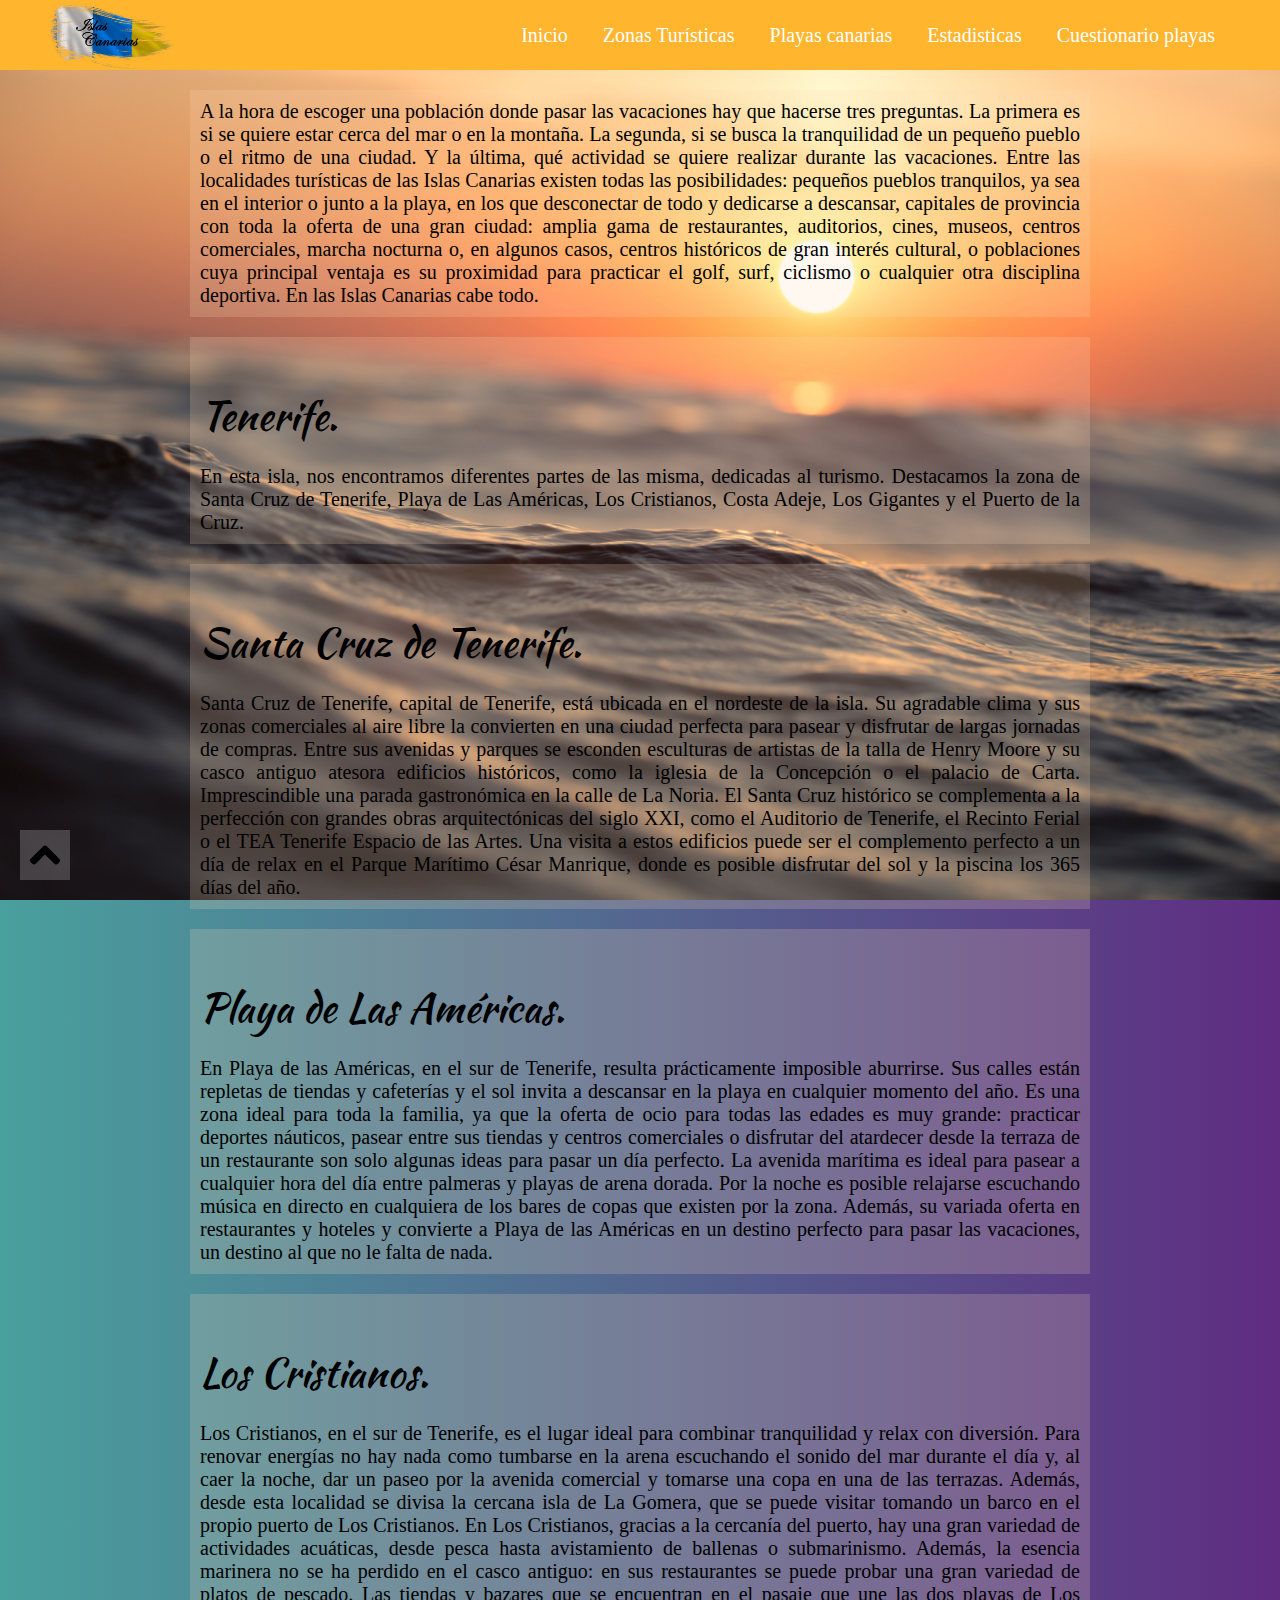
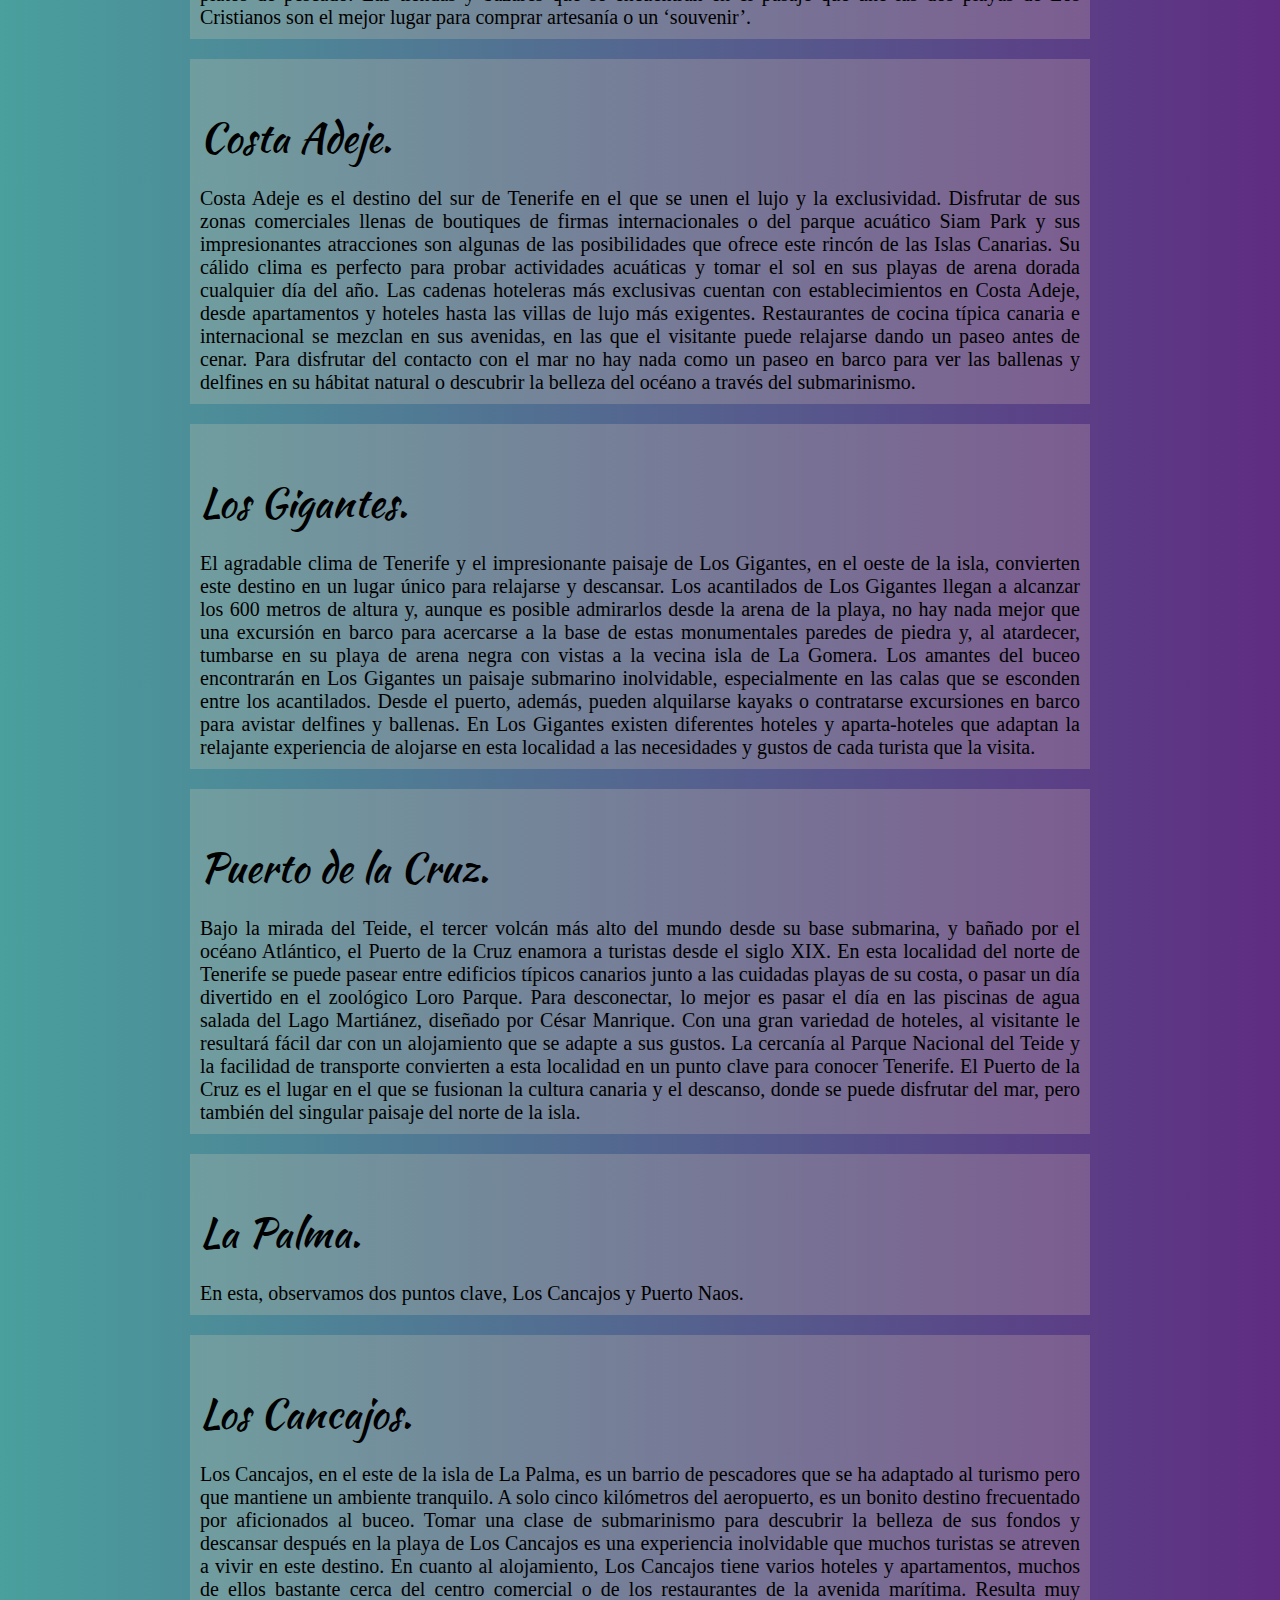
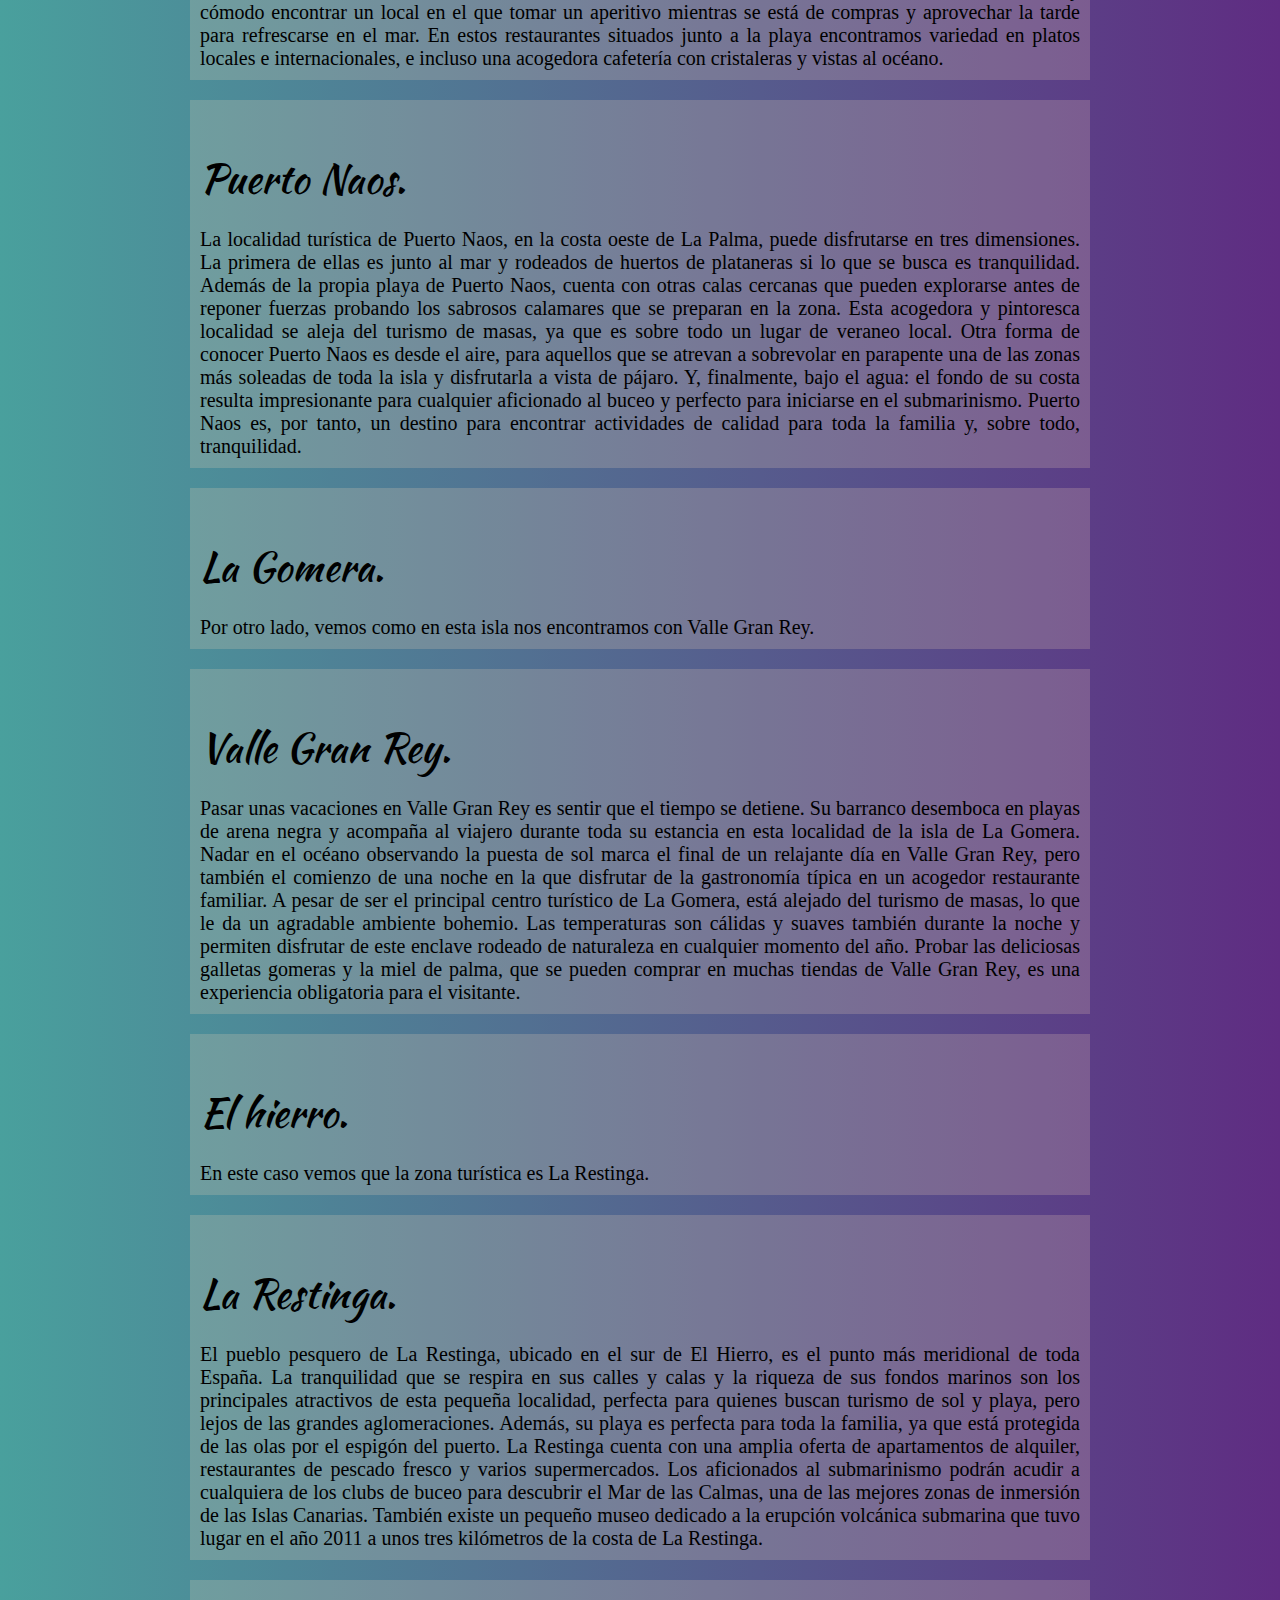
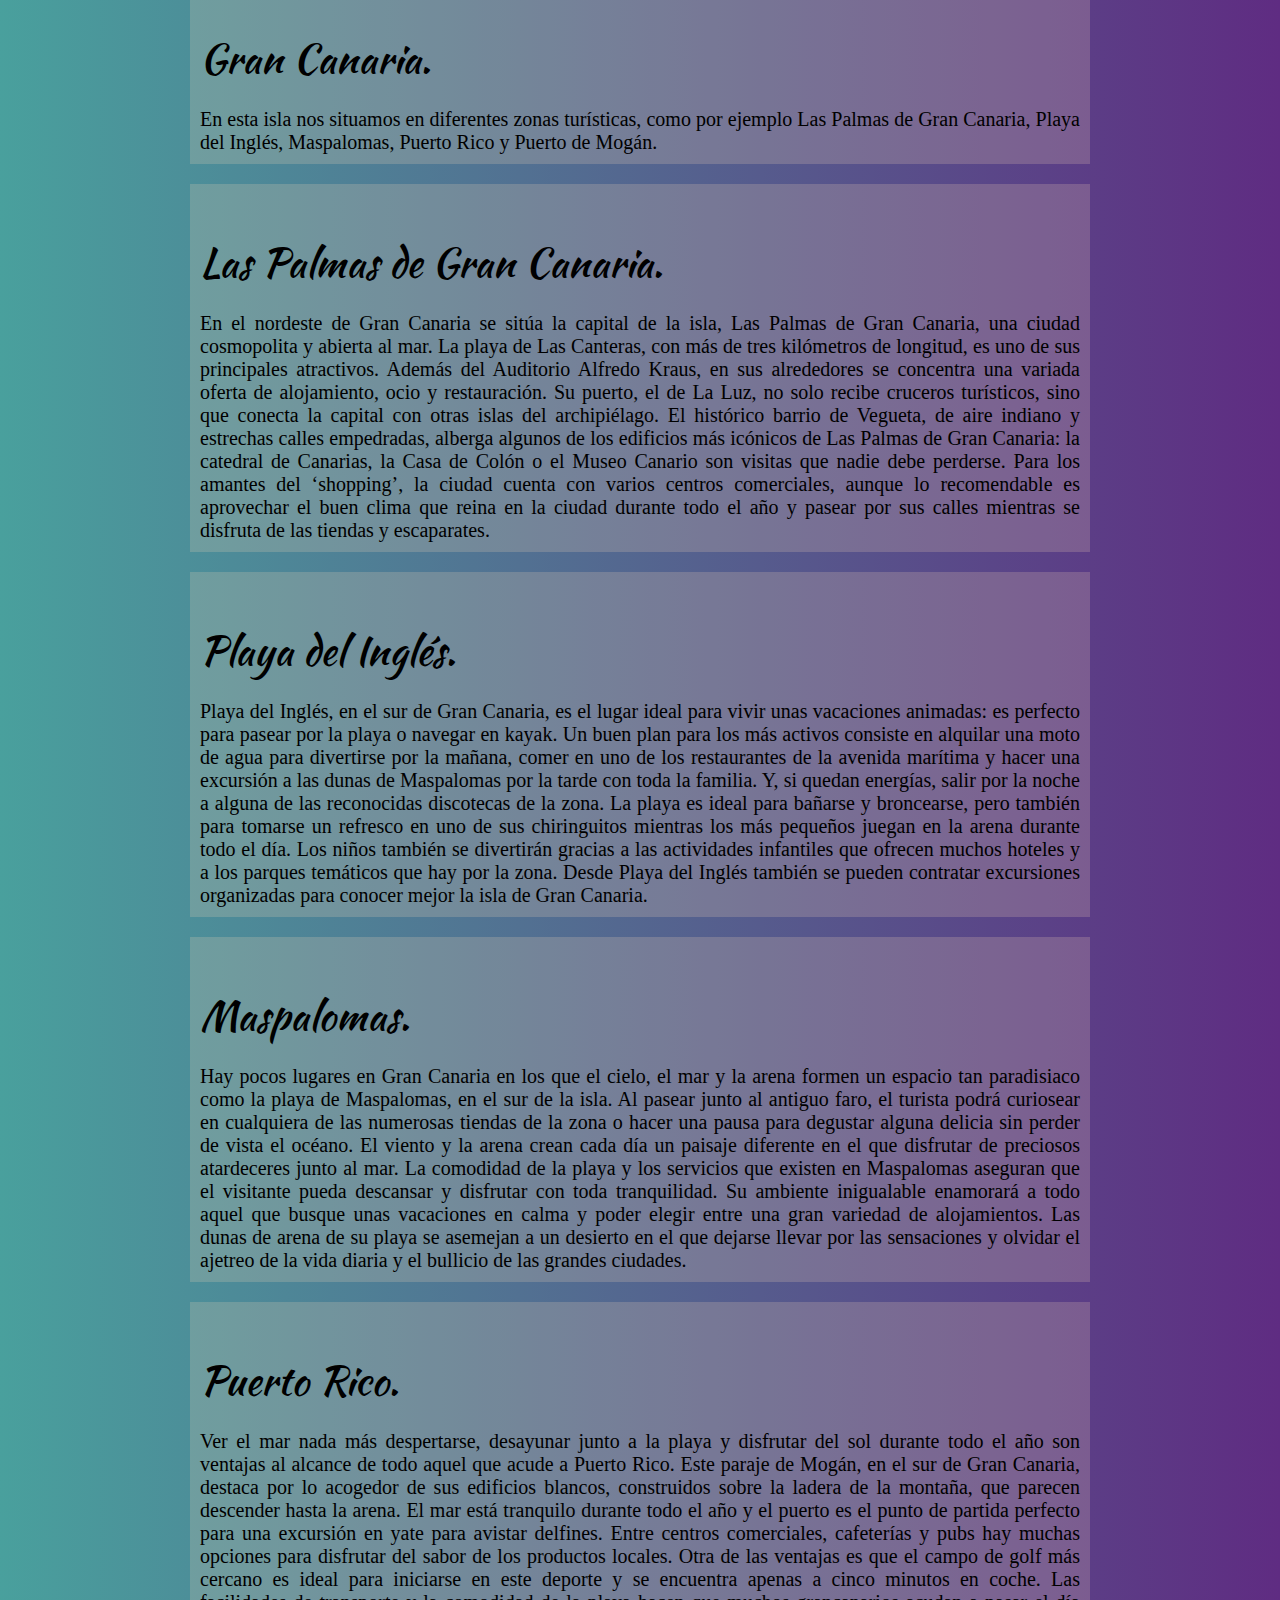
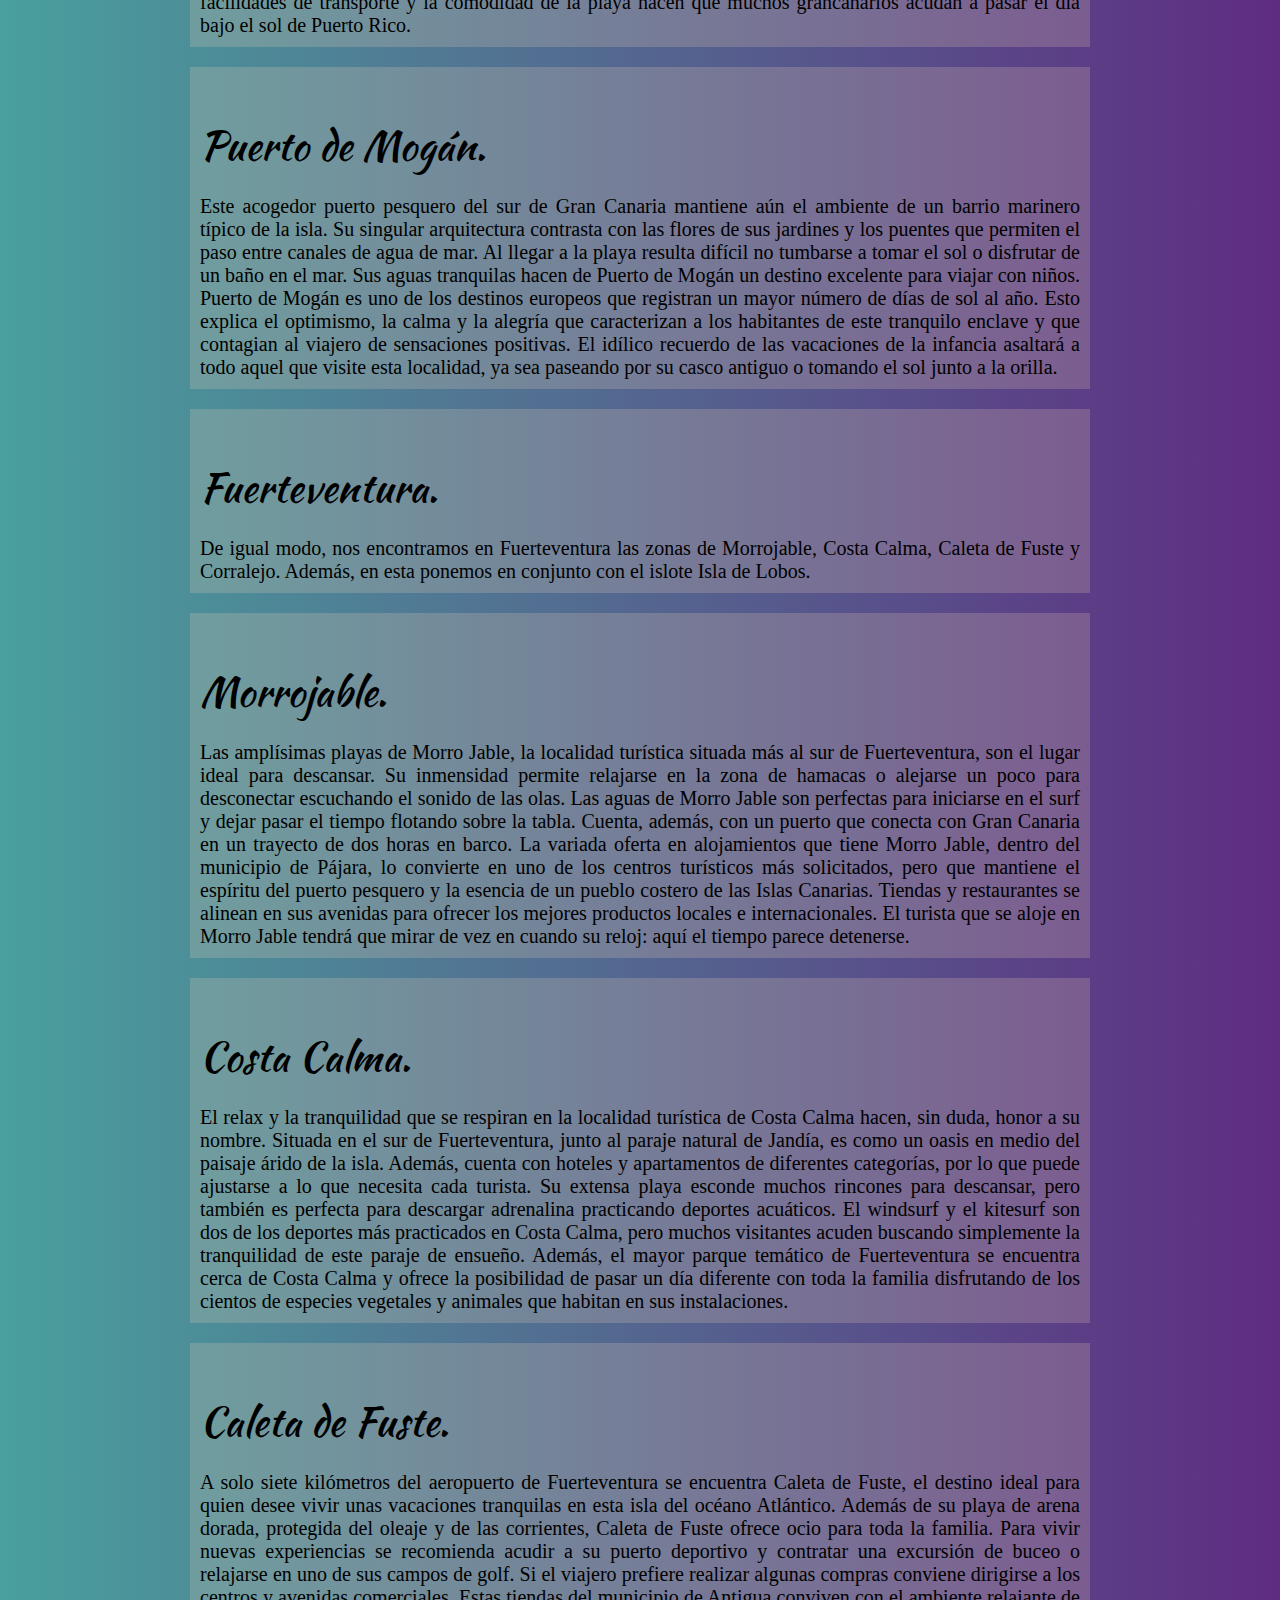
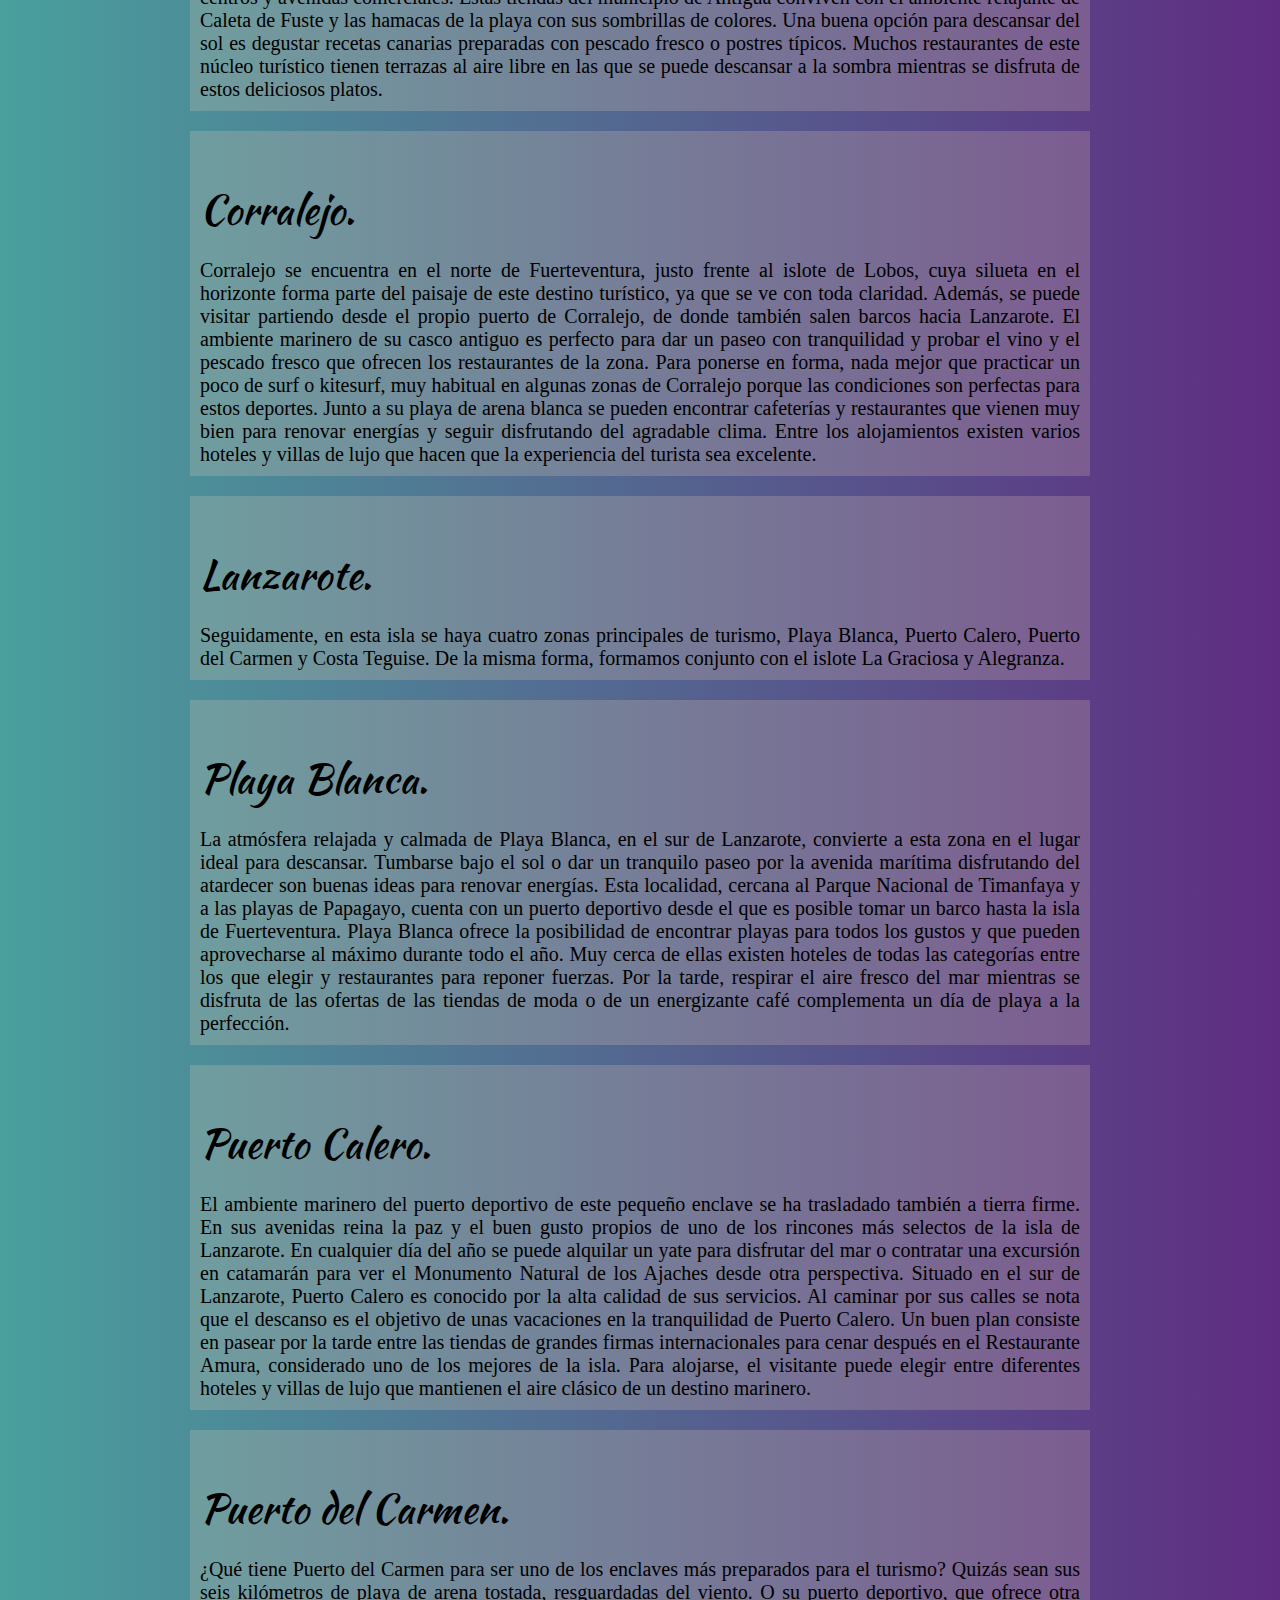
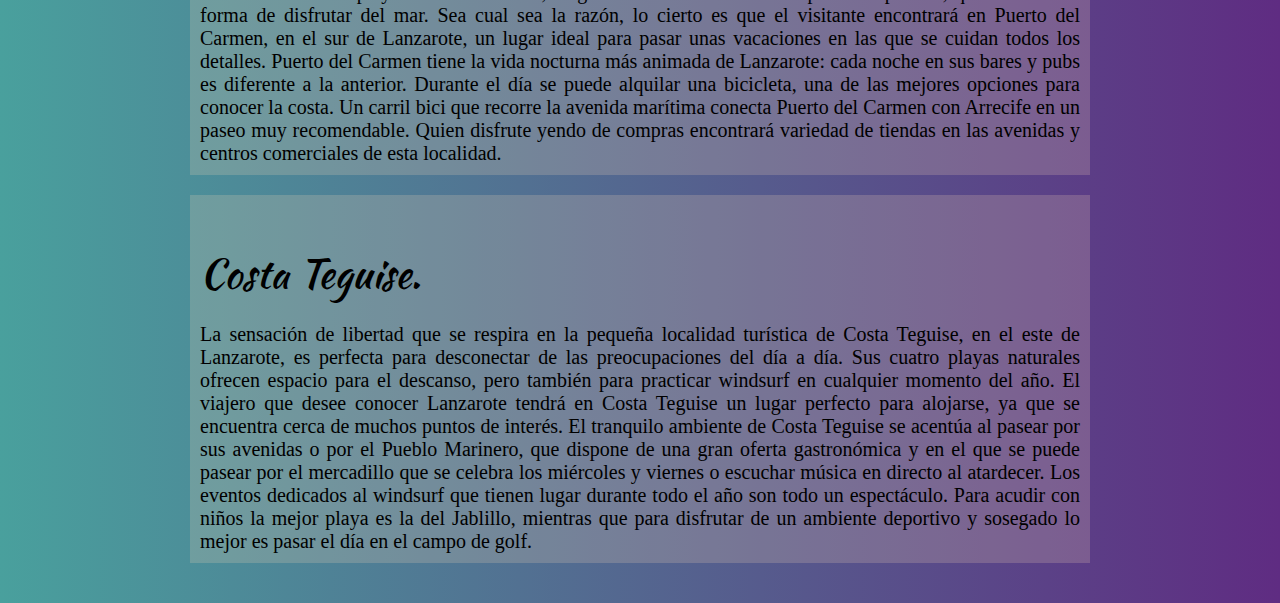
==== commit b67905e9: "add" ====
--- a/zonasturisticas.html
+++ b/zonasturisticas.html
@@ -41,19 +41,19 @@
 				</li>
 				<li>
 					<img src="icons/flecha-derecha-en-boton-circular.svg" alt="" class="details">
-					<a href="zonasturistica.html" class="item-group" class="texto">Zonas Turísticas</a>
-				</li>
-				<li>
-					<img src="icons/flecha-derecha-en-boton-circular.svg" alt="" class="details">
-					<a href="#playas" class="item-group" class="texto">Playas canarias</a>
-				</li>
-				<li>
-					<img src="icons/flecha-derecha-en-boton-circular.svg" alt="" class="details">
-					<a href="#estadistica" class="item-group" class="texto">Estadisticas</a>
-				</li>
-				<li>
-					<img src="icons/flecha-derecha-en-boton-circular.svg" alt="" class="details">
-					<a href="#cuestionario" class="item-group" class="texto">Cuestionario playas</a>
+					<a href="zonasturisticas.html" class="item-group" class="texto">Zonas Turísticas</a>
+				</li>
+				<li>
+					<img src="icons/flecha-derecha-en-boton-circular.svg" alt="" class="details">
+					<a href="index.html#playas" class="item-group" class="texto">Playas canarias</a>
+				</li>
+				<li>
+					<img src="icons/flecha-derecha-en-boton-circular.svg" alt="" class="details">
+					<a href="index.html#estadistica" class="item-group" class="texto">Estadisticas</a>
+				</li>
+				<li>
+					<img src="icons/flecha-derecha-en-boton-circular.svg" alt="" class="details">
+					<a href="index.html#cuestionario" class="item-group" class="texto">Cuestionario playas</a>
 				</li>
 			</ul>
 		</div>
@@ -66,15 +66,19 @@
 
 				<a href="zonasturisticas.html" class="item-group">Zonas Turísticas</a>
 
-				<a href="#playas" class="item-group">Playas canarias</a>
-
-				<a href="#estadistica" class="item-group">Estadisticas</a>
-
-				<a href="#cuestionario" class="item-group">Cuestionario playas</a>
+				<a href="index.html#playas" class="item-group">Playas canarias</a>
+
+				<a href="index.html#estadistica" class="item-group">Estadisticas</a>
+
+				<a href="index.html#cuestionario" class="item-group">Cuestionario playas</a>
 			</div>
 		</div>
 	</header>
 
+    <div class="volver">
+        <img src="icons/chevron-flecha-hacia-arriba.svg" alt="">
+    </div>
+    
 	<div class="section1">
 		<p> A la hora de escoger una población donde pasar las vacaciones hay que hacerse tres preguntas. La primera es si se quiere estar cerca del mar o en la montaña. La segunda, si se busca la tranquilidad de un pequeño pueblo o el ritmo de una ciudad. Y la última, qué actividad se quiere realizar durante las vacaciones. Entre las localidades turísticas de las Islas Canarias existen todas las posibilidades: pequeños pueblos tranquilos, ya sea en el interior o junto a la playa, en los que desconectar de todo y dedicarse a descansar, capitales de provincia con toda la oferta de una gran ciudad: amplia gama de restaurantes, auditorios, cines, museos, centros comerciales, marcha nocturna o, en algunos casos, centros históricos de gran interés cultural, o poblaciones cuya principal ventaja es su proximidad para practicar el golf, surf, ciclismo o cualquier otra disciplina deportiva. En las Islas Canarias cabe todo.
 		</p>	
--- a/css/main-estilos.css
+++ b/css/main-estilos.css
@@ -12,236 +12,236 @@
 */
 
 * {
-    padding: 0;
-    margin: 0;
-    -webkit-box-sizing: border-box;
-    -moz-box-sizing: border-box;
-    box-sizing: border-box;
-    font-size: 20px;
+	padding: 0;
+	margin: 0;
+	-webkit-box-sizing: border-box;
+	-moz-box-sizing: border-box;
+	box-sizing: border-box;
+	font-size: 20px;
 }
 
 body {
-    background-color: #2edaec;
+	background-color: white;
 }
 
 /* clases generales*/
 
 .icono-normal {
-    width: 30px;
-    height: 30px;
+	width: 30px;
+	height: 30px;
 }
 
 /* clases generales*/
 
 .nav-mobile {
-    height: 70px;
-    background-color: #FFB52D;
-    position: fixed;
-    width: 100%;
-    top: 0;
-    left: 0;
-    z-index: 2;
-    padding-top: 9px;
+	height: 70px;
+	background-color: #FFB52D;
+	position: fixed;
+	width: 100%;
+	top: 0;
+	left: 0;
+	z-index: 2;
+	padding-top: 9px;
 }
 
 .block-text {
-    width: 50%;
+	width: 50%;
 }
 
 .block-icon {
-    text-align: center;
-    width: 170px;
-    padding: 7px;
-    padding-right: 0;
-    cursor: pointer;
-    display: flex;
-    justify-content: center;
-    align-items: center;
+	text-align: center;
+	width: 170px;
+	padding: 7px;
+	padding-right: 0;
+	cursor: pointer;
+	display: flex;
+	justify-content: center;
+	align-items: center;
 }
 
 .texto {
-    font-size: 1.5em;
-    color: white;
+	font-size: 1.5em;
+	color: white;
 }
 
 .info {
-    margin-left: 15px;
+	margin-left: 15px;
 }
 
 .nav-mobile-group {
-    padding-top: 55px;
-    background-color: #FFB52D;
-    min-width: 200px;
-    height: 100vh;
-    max-width: 250px;
-    position: fixed;
-    top: 0;
-    left: -100%;
-    z-index: 1;
+	padding-top: 55px;
+	background-color: #FFB52D;
+	min-width: 200px;
+	height: 100vh;
+	max-width: 250px;
+	position: fixed;
+	top: 0;
+	left: -100%;
+	z-index: 1;
 }
 
 .nav-mobile-group > ul > li {
-    padding: 10px;
-    display: flex;
-    align-items: center;
+	padding: 10px;
+	display: flex;
+	align-items: center;
 }
 
 .nav-mobile-group > ul > li:nth-child(1) {
-    text-align: center;
-    padding: 20px;
-    display: block;
+	text-align: center;
+	padding: 20px;
+	display: block;
 }
 
 .details {
-    width: 15px;
-    height: 15px;
-    margin: 5px;
+	width: 15px;
+	height: 15px;
+	margin: 5px;
 }
 
 .nav-mobile-group > ul > li > a {
-    color: white;
-    text-decoration: none;
+	color: white;
+	text-decoration: none;
 }
 
 .nav-mobile-group > ul > li > a:hover {
-    color: #3A8AC0;
+	color: #3A8AC0;
 }
 
 .nav-mobile-group > ul > li:nth-child(1) > img {
-    width: 200px;
+	width: 200px;
 }
 
 .nav-desktop {
-    background-color: #FFB52D;
-    padding-left: 50px;
-    padding-right: 50px;
-    display: flex;
-    align-items: center;
-    position: fixed;
-    width: 100%;
-    top: 0;
-    left: 0;
-    z-index: 99;
+	background-color: #FFB52D;
+	padding-left: 50px;
+	padding-right: 50px;
+	display: flex;
+	align-items: center;
+	position: fixed;
+	width: 100%;
+	top: 0;
+	left: 0;
+	z-index: 99;
 }
 
 .nav-desktop > .bloqueA {
-    width: 140px;
+	width: 140px;
 }
 
 .nav-desktop > .bloqueA > img {
-    display: block;
-    width: 100%;
+	display: block;
+	width: 100%;
 }
 
 .nav-desktop > .bloqueB {
-    text-align: right;
-    width: 100%;
+	text-align: right;
+	width: 100%;
 }
 
 .nav-desktop > .bloqueB > a {
-    margin: 10px;
-    padding: 5px;
-    color: white;
-    text-decoration: none;
+	margin: 10px;
+	padding: 5px;
+	color: white;
+	text-decoration: none;
 }
 
 .nav-desktop > .bloqueB > a:hover {
-    color: #3A8AC0;
+	color: #3A8AC0;
 }
 
 .nav-mobile {
-    display: none;
-    z-index: 100;
+	display: none;
+	z-index: 100;
 }
 
 .nav-mobile-group {
-    display: none;
-    z-index: 99;
+	display: none;
+	z-index: 99;
 }
 
 /*fin navegador*/
 
 .section {
-    padding: 20px;
+	padding: 20px;
 }
 
 .bloque1 {
-    margin-top: 70px;
-    background-image: url(../img/rene_egli_sotavento_fuerteventura.jpg);
-    background-repeat: no-repeat;
-    background-attachment: fixed;
-    background-size: cover;
-    background-position: center;
-    padding: 0;
+	margin-top: 70px;
+	background-image: url(../img/rene_egli_sotavento_fuerteventura.jpg);
+	background-repeat: no-repeat;
+	background-attachment: fixed;
+	background-size: cover;
+	background-position: top;
+	padding: 0;
 }
 
 .bloque1 > h1 {
-    background-color: rgba(255, 255, 255, 0.2);
-    text-align: center;
-    font-family: 'Kaushan Script', cursive;
-    font-size: 2em;
-    padding: 50px;
-    color: #4C4C4C;
+	background-color: rgba(255, 255, 255, 0.2);
+	text-align: center;
+	font-family: 'Kaushan Script', cursive;
+	font-size: 2em;
+	padding: 50px;
+	color: #4C4C4C;
 }
 
 .bloque1 > h1 > span {
-    font-size: 2.3em;
+	font-size: 2.3em;
 }
 
 .tituloNombre {
-    font-family: 'Kaushan Script', cursive;
-    font-size: 1.5em;
-    padding-top:40px;
-    text-align: center;
-    margin-bottom: 20px;
+	font-family: 'Kaushan Script', cursive;
+	font-size: 1.5em;
+	padding-top: 40px;
+	text-align: center;
+	margin-bottom: 20px;
 }
 
 .section:nth-child(2n) {
-    background-color: white;
+	background-color: white;
 }
 
 .section > div > img {
-    display: block;
-    margin: auto;
-}
-
-.bloque2{
+	display: block;
+	margin: auto;
+}
+
+.bloque2 {
 	display: flex;
 	flex-wrap: wrap;
 	justify-content: space-around;
 	align-items: center;
 	padding-bottom: 50px;
 	padding-top: 0;
-	
-	background-image: url(../img/beach-dunes-sand-34061.jpg);
+
+	background-image: url(../img/beach-dawn-dusk-189349.jpg);
 	background-attachment: fixed;
 	background-position: center;
 	background-repeat: no-repeat;
 	background-size: cover;
 }
 
-.bloque2 > div{
+.bloque2 > div {
 	width: 700px;
 	text-align: center;
 }
 
 .flexslider {
-	background-color: rgba(255,255,255,0.5);
-    max-width: 50%;
+	background-color: rgba(255, 255, 255, 0.5);
+	max-width: 50%;
 	height: 300px;
 }
 
 .flex-caption {
-    width: 100%;
-    left: 0;
-    bottom: 0;
-    color: #fff;
-    text-shadow: 0 -1px 0 rgba(0, 0, 0, .3);
-    font-size: 1.2em;
-    color: black;
-    font-family: 'Kaushan Script', cursive;
-    text-align: center;
-    padding: 5px;
+	width: 100%;
+	left: 0;
+	bottom: 0;
+	color: #fff;
+	text-shadow: 0 -1px 0 rgba(0, 0, 0, .3);
+	font-size: 1.2em;
+	color: black;
+	font-family: 'Kaushan Script', cursive;
+	text-align: center;
+	padding: 5px;
 }
 
 .bloque3 {
@@ -252,50 +252,80 @@
 	padding-bottom: 30px;
 }
 
-.bloque3 > div{
+.bloque3 > div {
 	width: 50%;
 	max-width: 900px;
 	text-align: center;
 }
 
-.playistas{
-    display: block;
-    width: 100%;
-    max-width: 810px;
-    height: 110vh;
-    margin: auto;
-    border: none;
-}
-
-.bloque4 > h1{	
+.playistas {
+	display: block;
+	width: 100%;
+	max-width: 810px;
+	height: 110vh;
+	margin: auto;
+	border: none;
+}
+
+.bloque4 > h1 {
 	font-family: 'Kaushan Script', cursive;
 	text-align: center;
 	padding: 30px;
 }
 
+#playas ,#estadistica, #cuestionario{
+    padding-top: 50px;
+    padding-bottom: 50px;
+}
+
+#estadistica{
+    background-image: url(../img/../img/beach-dunes-sand-34061.jpg);
+	background-attachment: fixed;
+	background-position: center;
+	background-repeat: no-repeat;
+	background-size: cover;
+    padding-bottom: 90px;
+}
+
 @media only screen and (max-width: 800px) {
-    .nav-mobile {
-        display: block;
-    }
-
-    .nav-mobile-group {
-        display: block;
-    }
-
-    .nav-desktop {
+	.nav-mobile {
+		display: block;
+	}
+
+	.nav-mobile-group {
+		display: block;
+	}
+
+	.nav-desktop {
+		display: none;
+	}
+
+	.container {
+		margin-top: 50px;
+	}
+
+	.flexslider {
+		max-width: 100%;
+		height: auto;
+	}
+
+	.bloque3 > div {
+		width: 100%;
+	}
+
+	.bloque1 {
+		background-image: url(../img/rene_egli_sotavento_fuerteventura.jpg);
+		background-repeat: no-repeat;
+		background-attachment: fixed;
+		background-size: cover;
+		background-position: top;
+		padding: 0;
+	}
+}
+
+
+@media only screen and (max-width: 960px) {   	
+    .volver{
         display: none;
     }
-
-    .container {
-        margin-top: 50px;
-    }
-
-    .flexslider {
-        max-width: 100%;
-		height: auto;
-    }
-	
-	.bloque3 > div{
-		width: 100%;
-	}
-}
+}
--- a/css/zonas-stylos.css
+++ b/css/zonas-stylos.css
@@ -1,6 +1,6 @@
 .section1{	
 	padding-top: 80px;
-	background-image: url(../img/beach-dunes-sand-34061.jpg);
+	background-image: url(../img/beach-dawn-dusk-189349.jpg);
 	background-attachment: fixed;
 	background-position: center;
 	background-repeat: no-repeat;
@@ -9,19 +9,55 @@
 	flex-wrap: wrap;
 	justify-content: space-around;
 	align-items:flex-start;
+    padding-bottom: 30px;
 }
 
 p{
 	display: block;
 	width: 100%;
-	max-width: 800px;
-	background-color: rgba(255, 218, 185,0.1);
+	max-width: 900px;
+	background-color: rgba(255, 218, 185,0.2);
 	text-align: justify;
-	padding: 5px;
-	margin: 5px;
+	padding: 10px;
+	margin: 10px;
 }
 
 span{
 	display: block;
+	font-size: 2em;
 }
 
+.tituloNombre{
+    text-align:left; 
+    font-size: 2em;
+}
+
+.volver{
+    width: 50px;
+    height: 50px;
+    position: fixed;
+    bottom: 20px;
+    left: 20px;
+    background-color: rgba(255,255,255,0.2);
+    padding: 10px;
+}
+
+.volver > img{
+    width: 100%;
+    height: 100%;
+}
+
+.volver:hover{
+    transition: all .1s;
+    background-color: rgba(255,255,255,0.4);
+}
+
+@media only screen and (max-width: 800px) {   	
+	.section1{
+		background-image: url(../img/beach-bird-s-eye-view-ocean-35626.jpg);
+		background-attachment: fixed;
+		background-position: center;
+		background-repeat: no-repeat;
+		background-size: 100% 100%;
+	}
+}
